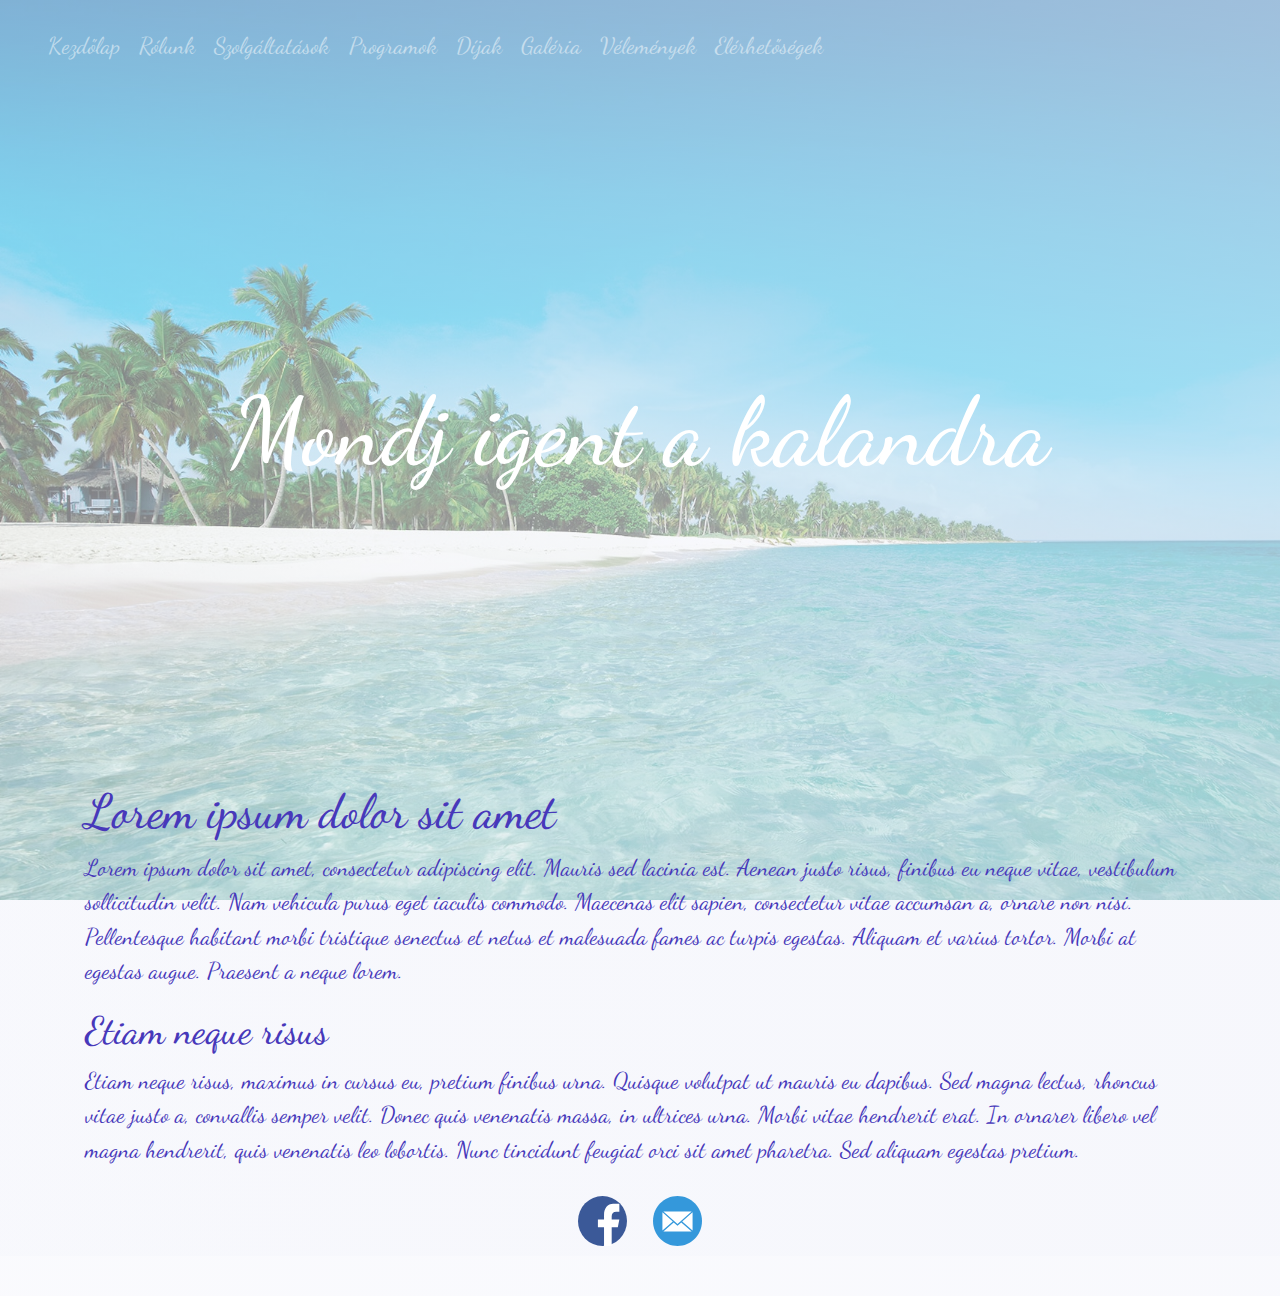
==== index.html @ 1b2ebdc5 "inserted long I into Dijak" ====
<!DOCTYPE html>
<html>
  <head>
    <title>L'amour Dominicain</title>
    <meta charset="utf-8">
    <meta name="viewport" content="width=device-width, initial-scale=1, shrink-to-fit=no">
    <link rel="stylesheet" href="https://stackpath.bootstrapcdn.com/bootstrap/4.4.1/css/bootstrap.min.css" integrity="sha384-Vkoo8x4CGsO3+Hhxv8T/Q5PaXtkKtu6ug5TOeNV6gBiFeWPGFN9MuhOf23Q9Ifjh" crossorigin="anonymous">
    <link href="https://fonts.googleapis.com/css2?family=Baloo+Paaji+2:wght@500&family=Raleway:wght@500&display=swap" rel="stylesheet">
    <link href="https://fonts.googleapis.com/css2?family=Dancing+Script:wght@600&display=swap" rel="stylesheet">
    <link href="css/style2.css" rel="stylesheet">
  </head>
  <body>
    <header>
        <div class="navbar navbar-dark bg-transparent">
          <nav class="navbar navbar-expand-md bg-dark navbar-dark navbar navbar-dark bg-transparent">
            <!-- <a class="navbar-brand" href="#">Navbar</a> -->
            <button class="navbar-toggler" type="button" data-toggle="collapse" data-target="#collapsibleNavbar">
              <span class="navbar-toggler-icon"></span>
            </button>
            <div class="collapse navbar-collapse" id="collapsibleNavbar">
              <ul class="navbar-nav"><li class="nav-item"><a class="nav-link" href="#">Kezdőlap</a></li>
                <li class="nav-item"><a class="nav-link" href="about-us.html">Rólunk</a></li>
                <li class="nav-item"><a class="nav-link" href="#">Szolgáltatások</a></li>
                <li class="nav-item"><a class="nav-link" href="#">Programok</a></li>
                <li class="nav-item"><a class="nav-link" href="#">Díjak</a></li>
                <li class="nav-item"><a class="nav-link" href="#">Galéria</a></li>
                <li class="nav-item"><a class="nav-link" href="#">Vélemények</a></li>
                <li class="nav-item"><a class="nav-link" href="#">Elérhetőségek</a></li>
              </ul>
            </div>
          </nav>
      </div>
    </header>

    <div class="container">
      <div class="main-header">
        <h1><a href="#" id="main-header-link">Mondj igent a kalandra</a></h1>
      </div>
        <h1>Lorem ipsum dolor sit amet</h1>
        <p>Lorem ipsum dolor sit amet, consectetur adipiscing elit. Mauris sed lacinia est. Aenean justo risus, finibus eu neque vitae, vestibulum sollicitudin velit. Nam vehicula purus eget iaculis commodo. Maecenas elit sapien, consectetur vitae accumsan a, ornare non nisi. Pellentesque habitant morbi tristique senectus et netus et malesuada fames ac turpis egestas. Aliquam et varius tortor. Morbi at egestas augue. Praesent a neque lorem.</p>
        <h2>Etiam neque risus</h2>
        <p>Etiam neque risus, maximus in cursus eu, pretium finibus urna. Quisque volutpat ut mauris eu dapibus. Sed magna lectus, rhoncus vitae justo a, convallis semper velit. Donec quis venenatis massa, in ultrices urna. Morbi vitae hendrerit erat. In ornarer libero vel magna hendrerit, quis venenatis leo lobortis. Nunc tincidunt feugiat orci sit amet pharetra. Sed aliquam egestas pretium.</p>
    </div>
    <footer>
      <a href="https://www.facebook.com"><img src="img/facebook-icon-link.svg" alt="facebook-icon" id="fb-icon"></a>
      <a href="mailto:#"><img src="img/mail-icon-link.svg" alt="mail-icon" id="mail-icon"></a>
    </footer>
    <!-- inserted the scripts for Bootstrap -->
    <!-- jQuery -->
    <script src="https://code.jquery.com/jquery-3.4.1.slim.min.js" integrity="sha384-J6qa4849blE2+poT4WnyKhv5vZF5SrPo0iEjwBvKU7imGFAV0wwj1yYfoRSJoZ+n" crossorigin="anonymous"></script>
    <!-- Popper -->
    <script src="https://cdn.jsdelivr.net/npm/popper.js@1.16.0/dist/umd/popper.min.js" integrity="sha384-Q6E9RHvbIyZFJoft+2mJbHaEWldlvI9IOYy5n3zV9zzTtmI3UksdQRVvoxMfooAo" crossorigin="anonymous"></script>
    <!-- JavaScript -->
    <script src="https://stackpath.bootstrapcdn.com/bootstrap/4.4.1/js/bootstrap.min.js" integrity="sha384-wfSDF2E50Y2D1uUdj0O3uMBJnjuUD4Ih7YwaYd1iqfktj0Uod8GCExl3Og8ifwB6" crossorigin="anonymous"></script>
  </body>
</html>
---- css/style2.css ----
body, html {
  /* font-family: 'Raleway', sans-serif; */
  /* font-family: Calibri, Candara, Segoe, "Segoe UI", Optima, Arial, sans-serif; */
  font-family: 'Dancing Script', cursive;
  font-size: 1.2em;
  background: linear-gradient(90deg, rgba(245, 246, 252, 0.52), rgba(245, 246, 252, 0.65)), url("../img/saona-beach.jpg") no-repeat center center fixed;
  -webkit-background-size: cover;
  -moz-background-size: cover;
  -o-background-size: cover;
  background-size: cover;
}

.main-header {
  height: 30em;
  display: flex;
  align-items: center;
  justify-content: center;
  margin: 0;
  font-family: 'Dancing Script', cursive;
 }

 #main-header-link {
   text-decoration: none;
   color: white;
   font-size: 2em;
 }

 h1, h2, h3, p {
   color: #4738ba;
 }

footer {
  text-align: center;
  margin-bottom: 40px;
}

#fb-icon, #mail-icon {
  width: 3em;
  padding: 10px;
}
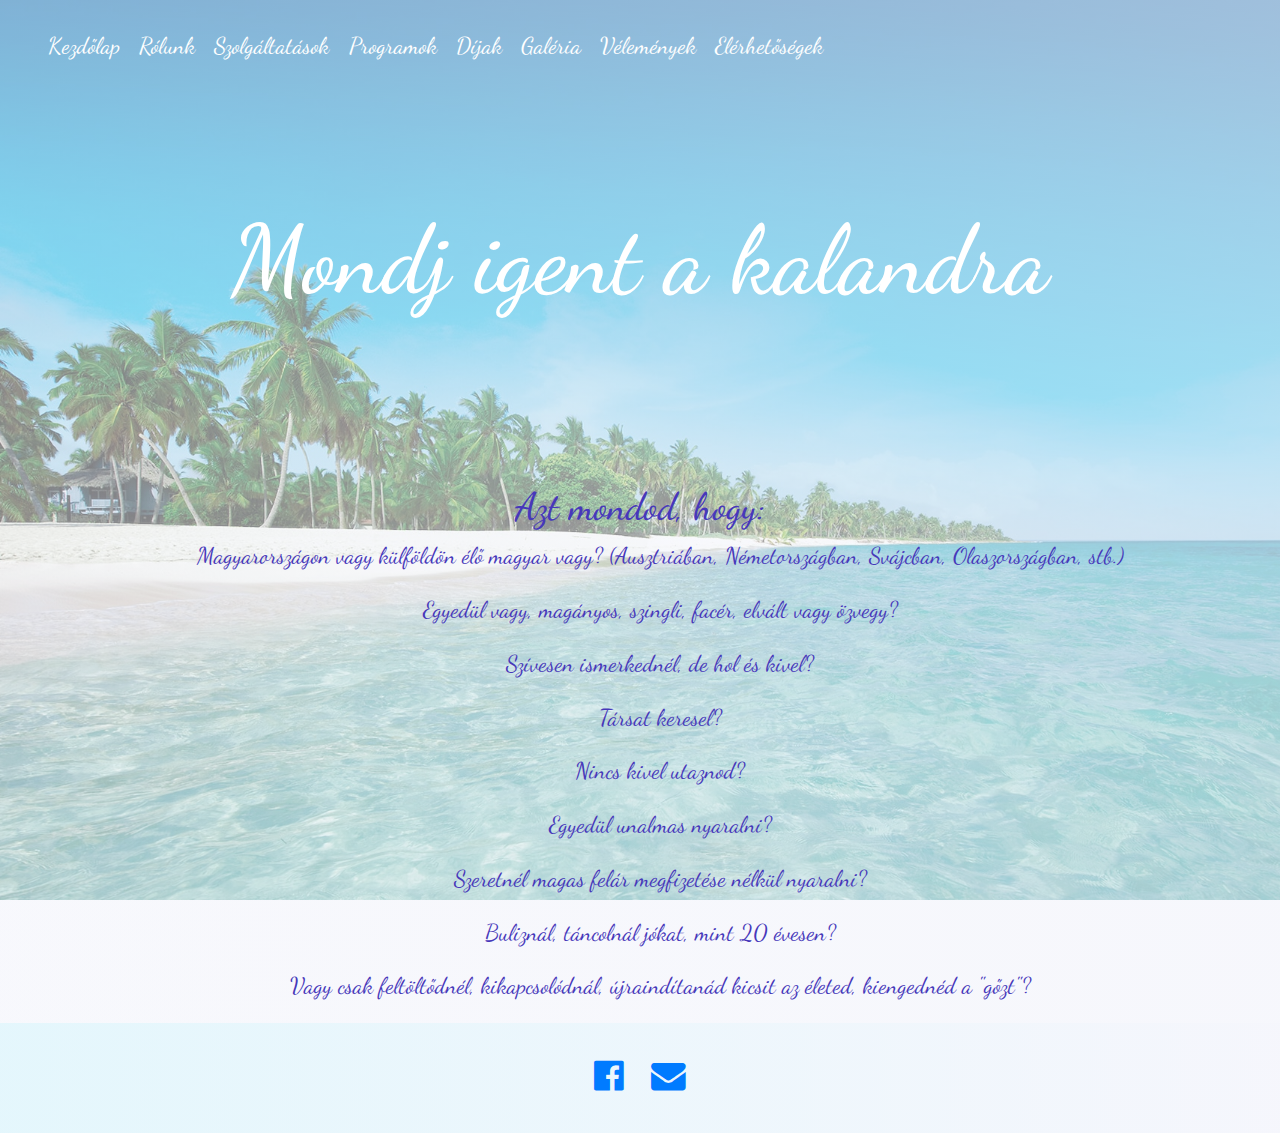
==== commit fcf77593: "updated files for both index.html and about-us.html; also changed the name of the stylesheets" ====
--- a/index.html
+++ b/index.html
@@ -7,13 +7,13 @@
     <link rel="stylesheet" href="https://stackpath.bootstrapcdn.com/bootstrap/4.4.1/css/bootstrap.min.css" integrity="sha384-Vkoo8x4CGsO3+Hhxv8T/Q5PaXtkKtu6ug5TOeNV6gBiFeWPGFN9MuhOf23Q9Ifjh" crossorigin="anonymous">
     <link href="https://fonts.googleapis.com/css2?family=Baloo+Paaji+2:wght@500&family=Raleway:wght@500&display=swap" rel="stylesheet">
     <link href="https://fonts.googleapis.com/css2?family=Dancing+Script:wght@600&display=swap" rel="stylesheet">
-    <link href="css/style2.css" rel="stylesheet">
+    <link rel="stylesheet" href="https://cdnjs.cloudflare.com/ajax/libs/font-awesome/4.7.0/css/font-awesome.min.css">
+    <link href="css/indexhtml.css" rel="stylesheet">
   </head>
   <body>
     <header>
         <div class="navbar navbar-dark bg-transparent">
           <nav class="navbar navbar-expand-md bg-dark navbar-dark navbar navbar-dark bg-transparent">
-            <!-- <a class="navbar-brand" href="#">Navbar</a> -->
             <button class="navbar-toggler" type="button" data-toggle="collapse" data-target="#collapsibleNavbar">
               <span class="navbar-toggler-icon"></span>
             </button>
@@ -31,19 +31,28 @@
           </nav>
       </div>
     </header>
-
     <div class="container">
       <div class="main-header">
         <h1><a href="#" id="main-header-link">Mondj igent a kalandra</a></h1>
       </div>
-        <h1>Lorem ipsum dolor sit amet</h1>
-        <p>Lorem ipsum dolor sit amet, consectetur adipiscing elit. Mauris sed lacinia est. Aenean justo risus, finibus eu neque vitae, vestibulum sollicitudin velit. Nam vehicula purus eget iaculis commodo. Maecenas elit sapien, consectetur vitae accumsan a, ornare non nisi. Pellentesque habitant morbi tristique senectus et netus et malesuada fames ac turpis egestas. Aliquam et varius tortor. Morbi at egestas augue. Praesent a neque lorem.</p>
-        <h2>Etiam neque risus</h2>
-        <p>Etiam neque risus, maximus in cursus eu, pretium finibus urna. Quisque volutpat ut mauris eu dapibus. Sed magna lectus, rhoncus vitae justo a, convallis semper velit. Donec quis venenatis massa, in ultrices urna. Morbi vitae hendrerit erat. In ornarer libero vel magna hendrerit, quis venenatis leo lobortis. Nunc tincidunt feugiat orci sit amet pharetra. Sed aliquam egestas pretium.</p>
+        <h2>Azt mondod, hogy:</h2>
+        <ul>
+          <li><p>Magyarországon vagy külföldön élő magyar vagy? (Ausztriában, Németországban, Svájcban, Olaszországban, stb.)</p></li>
+          <li><p>Egyedül vagy, magányos, szingli, facér, elvált vagy özvegy?</p></li>
+          <li><p>Szívesen ismerkednél, de hol és kivel?</p></li>
+          <li><p>Társat keresel?</p></li>
+          <li><p>Nincs kivel utaznod?</p></li>
+          <li><p>Egyedül unalmas nyaralni?</p></li>
+          <li><p>Szeretnél magas felár megfizetése nélkül nyaralni?</p></li>
+          <li><p>Buliznál, táncolnál jókat, mint 20 évesen?</p></li>
+          <li><p>Vagy csak feltöltődnél, kikapcsolódnál, újraindítanád kicsit az életed, kiengednéd a "gőzt"?</p></li>
+        </ul>
     </div>
-    <footer>
-      <a href="https://www.facebook.com"><img src="img/facebook-icon-link.svg" alt="facebook-icon" id="fb-icon"></a>
-      <a href="mailto:#"><img src="img/mail-icon-link.svg" alt="mail-icon" id="mail-icon"></a>
+    <footer id="sticky-footer" class="py-4 bg-dark text-white-50 footer-links">
+      <div class="container text-center">
+        <a href="#" id="facebook-link"><i class="fa fa-facebook-official" aria-hidden="true"></i></a>
+        <a href="#" id="mail-link"><i class="fa fa-envelope" aria-hidden="true"></i></a>
+      </div>
     </footer>
     <!-- inserted the scripts for Bootstrap -->
     <!-- jQuery -->
--- a/css/indexhtml.css
+++ b/css/indexhtml.css
@@ -0,0 +1,60 @@
+body, html {
+  /* font-family: 'Raleway', sans-serif; */
+  /* font-family: Calibri, Candara, Segoe, "Segoe UI", Optima, Arial, sans-serif; */
+  font-family: 'Dancing Script', cursive;
+  font-size: 1.2em;
+  background: linear-gradient(90deg, rgba(245, 246, 252, 0.52), rgba(245, 246, 252, 0.65)), url("../img/saona-beach.jpg") no-repeat center center fixed;
+  -webkit-background-size: cover;
+  -moz-background-size: cover;
+  -o-background-size: cover;
+  background-size: cover;
+}
+
+.main-header {
+  height: 15em;
+  display: flex;
+  align-items: center;
+  justify-content: center;
+  margin-bottom: 2em;
+  font-family: 'Dancing Script', cursive;
+ }
+
+ #main-header-link {
+   text-decoration: none;
+   color: white;
+   font-size: 2em;
+ }
+
+.navbar-dark .navbar-nav .nav-link {
+  color: white;
+}
+
+.navbar-dark .navbar-nav .nav-link:hover {
+  color: #78f0e6;
+}
+
+ h1, h2, h3, p {
+   color: #4738ba;
+ }
+
+ li {
+   list-style-type: none;
+ }
+
+ .container {
+   text-align: center;
+ }
+
+/* adding hue to the links within the footer */
+ .footer-links {
+   background: linear-gradient(90deg, rgba(220, 246, 252, 0.7), rgba(245, 246, 252, 0.7)) !important;
+ }
+
+ #facebook-link,  #mail-link{
+   font-size: 1.5em;
+   margin: 0.3em;
+ }
+
+ #sticky-footer {
+  flex-shrink: none;
+}
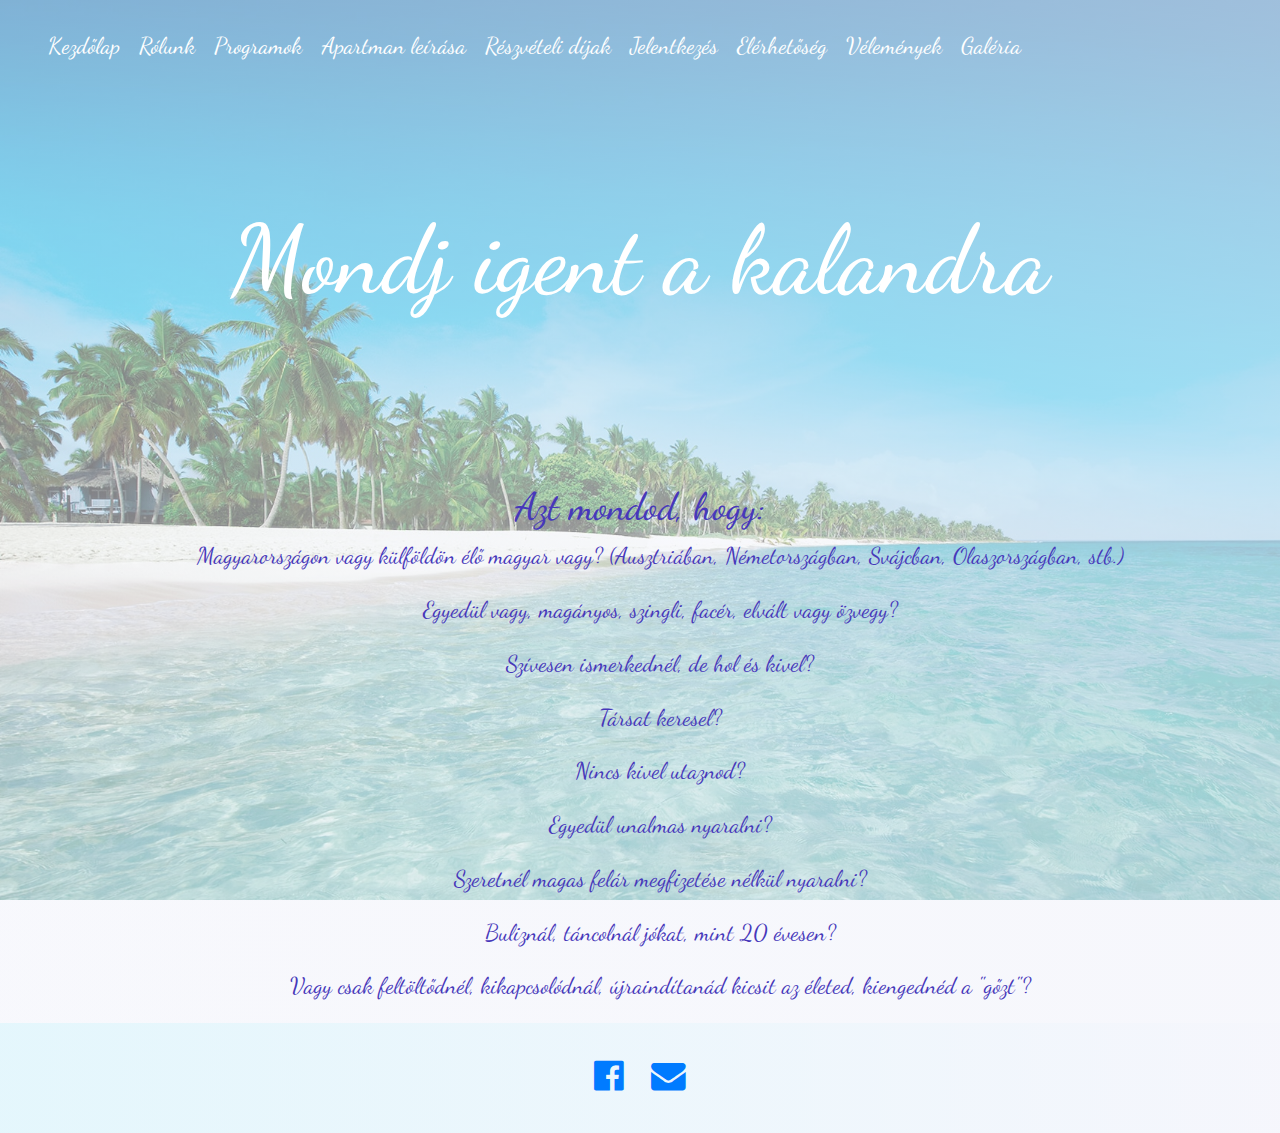
==== commit 405de348: "increased the nav links to 9 and changed the name of services.html to programs.html" ====
--- a/index.html
+++ b/index.html
@@ -20,12 +20,13 @@
             <div class="collapse navbar-collapse" id="collapsibleNavbar">
               <ul class="navbar-nav"><li class="nav-item"><a class="nav-link" href="#">Kezdőlap</a></li>
                 <li class="nav-item"><a class="nav-link" href="about-us.html">Rólunk</a></li>
-                <li class="nav-item"><a class="nav-link" href="#">Szolgáltatások</a></li>
-                <li class="nav-item"><a class="nav-link" href="#">Programok</a></li>
-                <li class="nav-item"><a class="nav-link" href="#">Díjak</a></li>
+                <li class="nav-item"><a class="nav-link" href="programs.html">Programok</a></li>
+                <li class="nav-item"><a class="nav-link" href="#">Apartman leírása</a></li>
+                <li class="nav-item"><a class="nav-link" href="prices.html">Részvételi díjak</a></li>
+                <li class="nav-item"><a class="nav-link" href="#">Jelentkezés</a></li>
+                <li class="nav-item"><a class="nav-link" href="#">Elérhetőség</a></li>
+                <li class="nav-item"><a class="nav-link" href="#">Vélemények</a></li>
                 <li class="nav-item"><a class="nav-link" href="#">Galéria</a></li>
-                <li class="nav-item"><a class="nav-link" href="#">Vélemények</a></li>
-                <li class="nav-item"><a class="nav-link" href="#">Elérhetőségek</a></li>
               </ul>
             </div>
           </nav>
@@ -50,8 +51,8 @@
     </div>
     <footer id="sticky-footer" class="py-4 bg-dark text-white-50 footer-links">
       <div class="container text-center">
-        <a href="#" id="facebook-link"><i class="fa fa-facebook-official" aria-hidden="true"></i></a>
-        <a href="#" id="mail-link"><i class="fa fa-envelope" aria-hidden="true"></i></a>
+        <a href="https://www.facebook.com/groups/322137634898205/" id="facebook-link" alt="Link to the Facebook group page" target="_blank"><i class="fa fa-facebook-official" aria-hidden="true"></i></a>
+        <a href="mailto:#" id="mail-link" alt="Get in touch with us via e-mail"><i class="fa fa-envelope" aria-hidden="true"></i></a>
       </div>
     </footer>
     <!-- inserted the scripts for Bootstrap -->
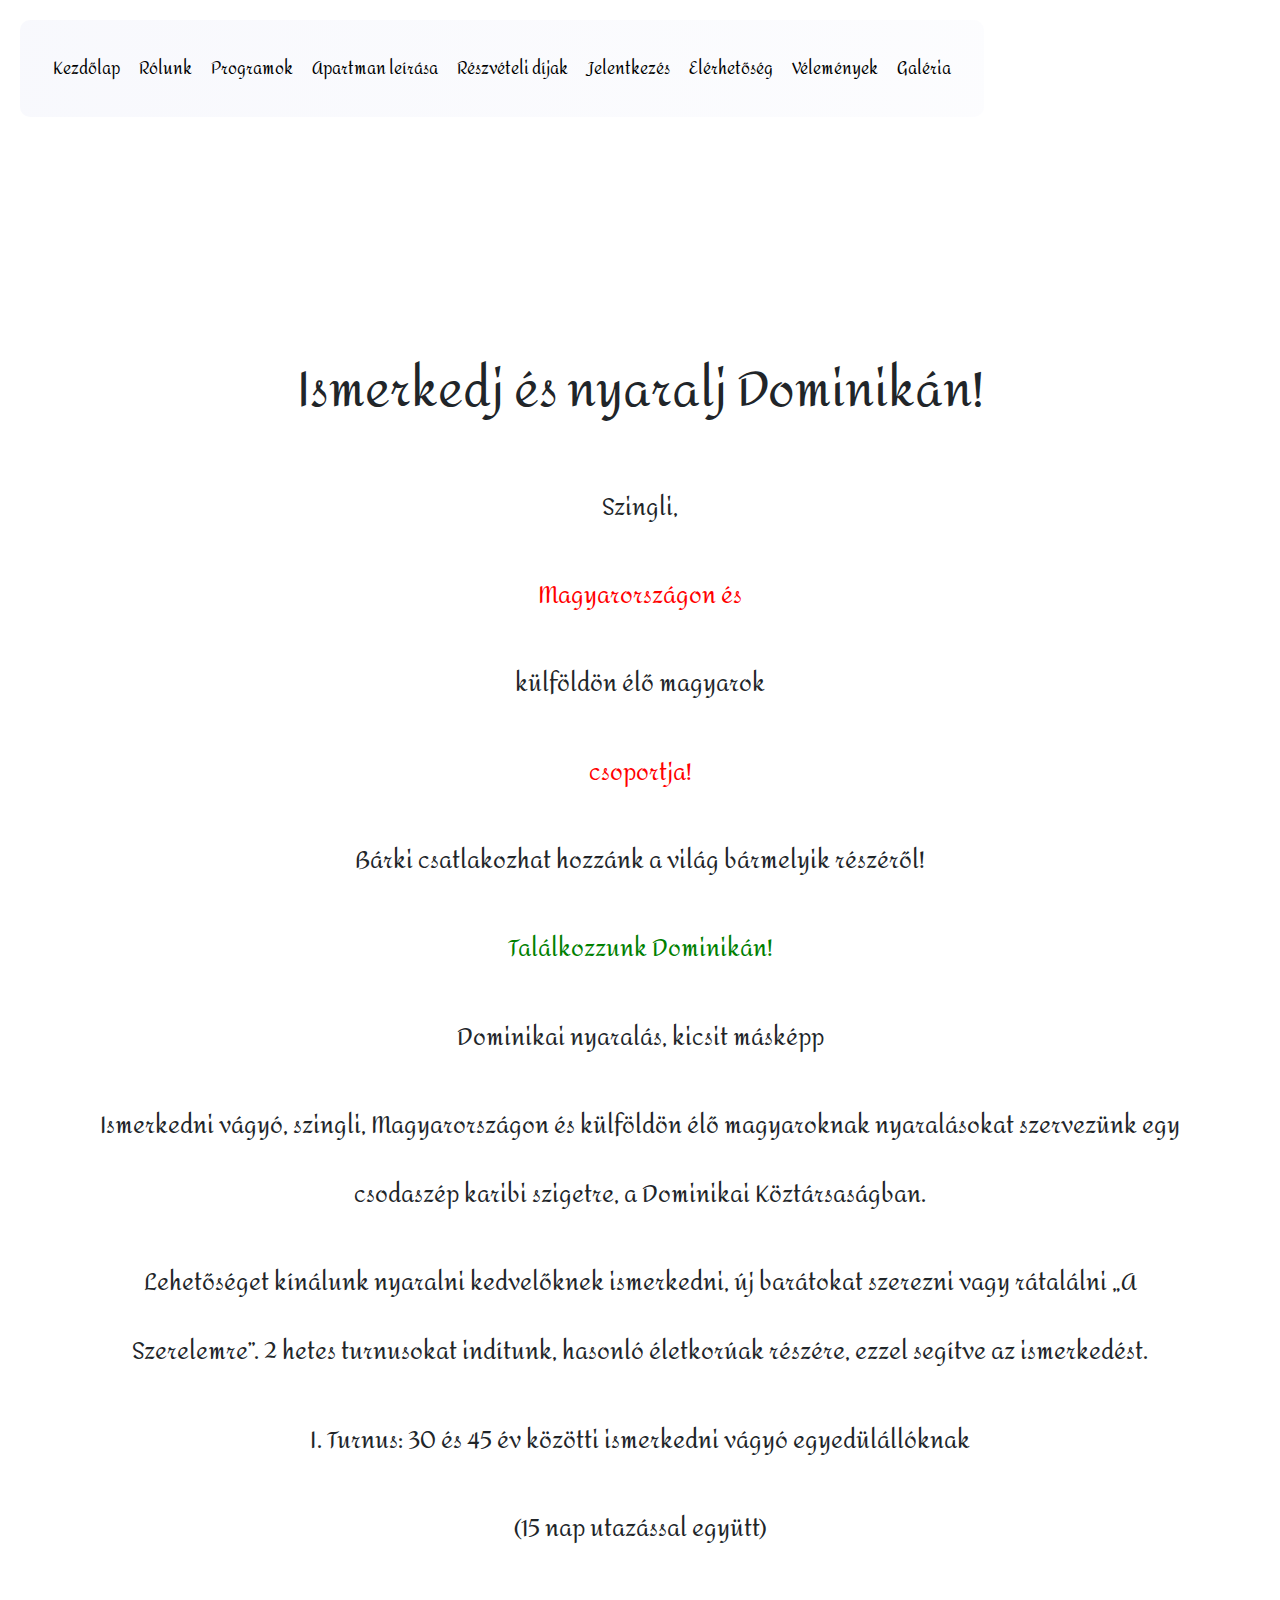
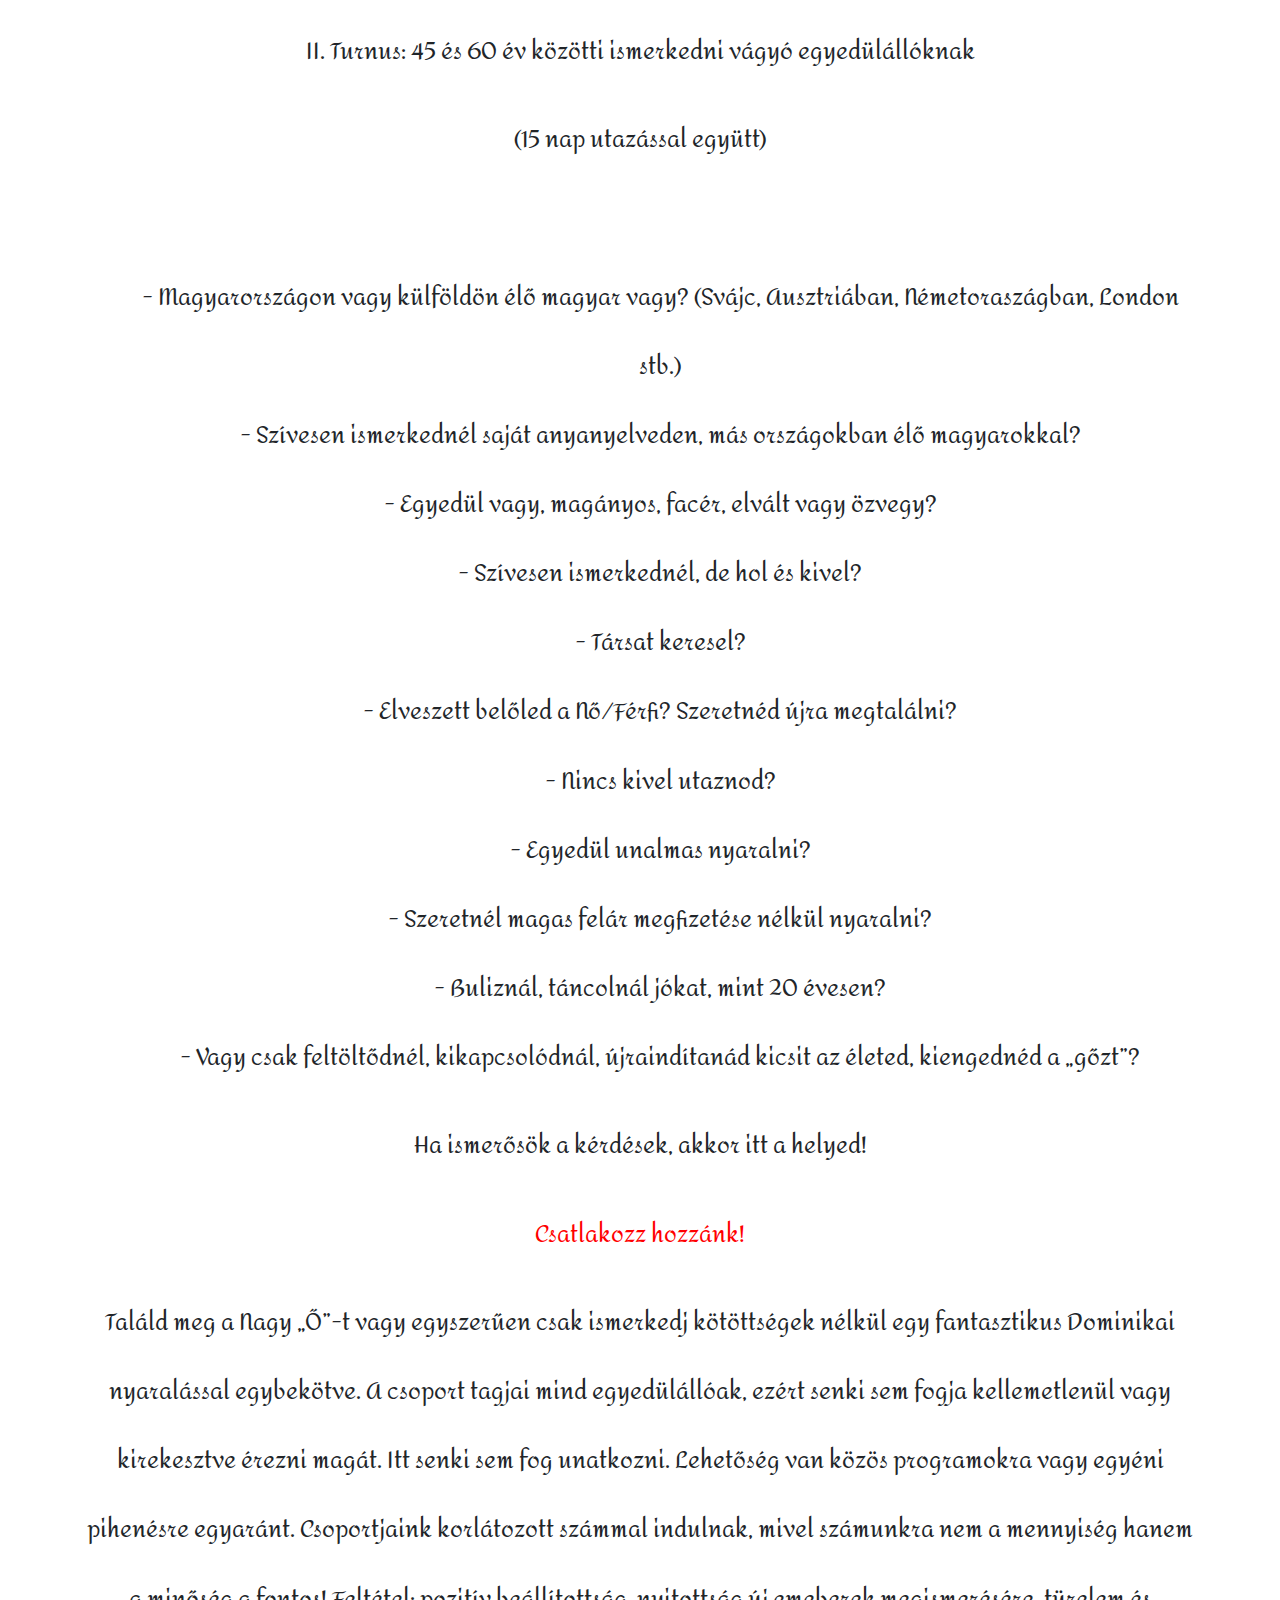
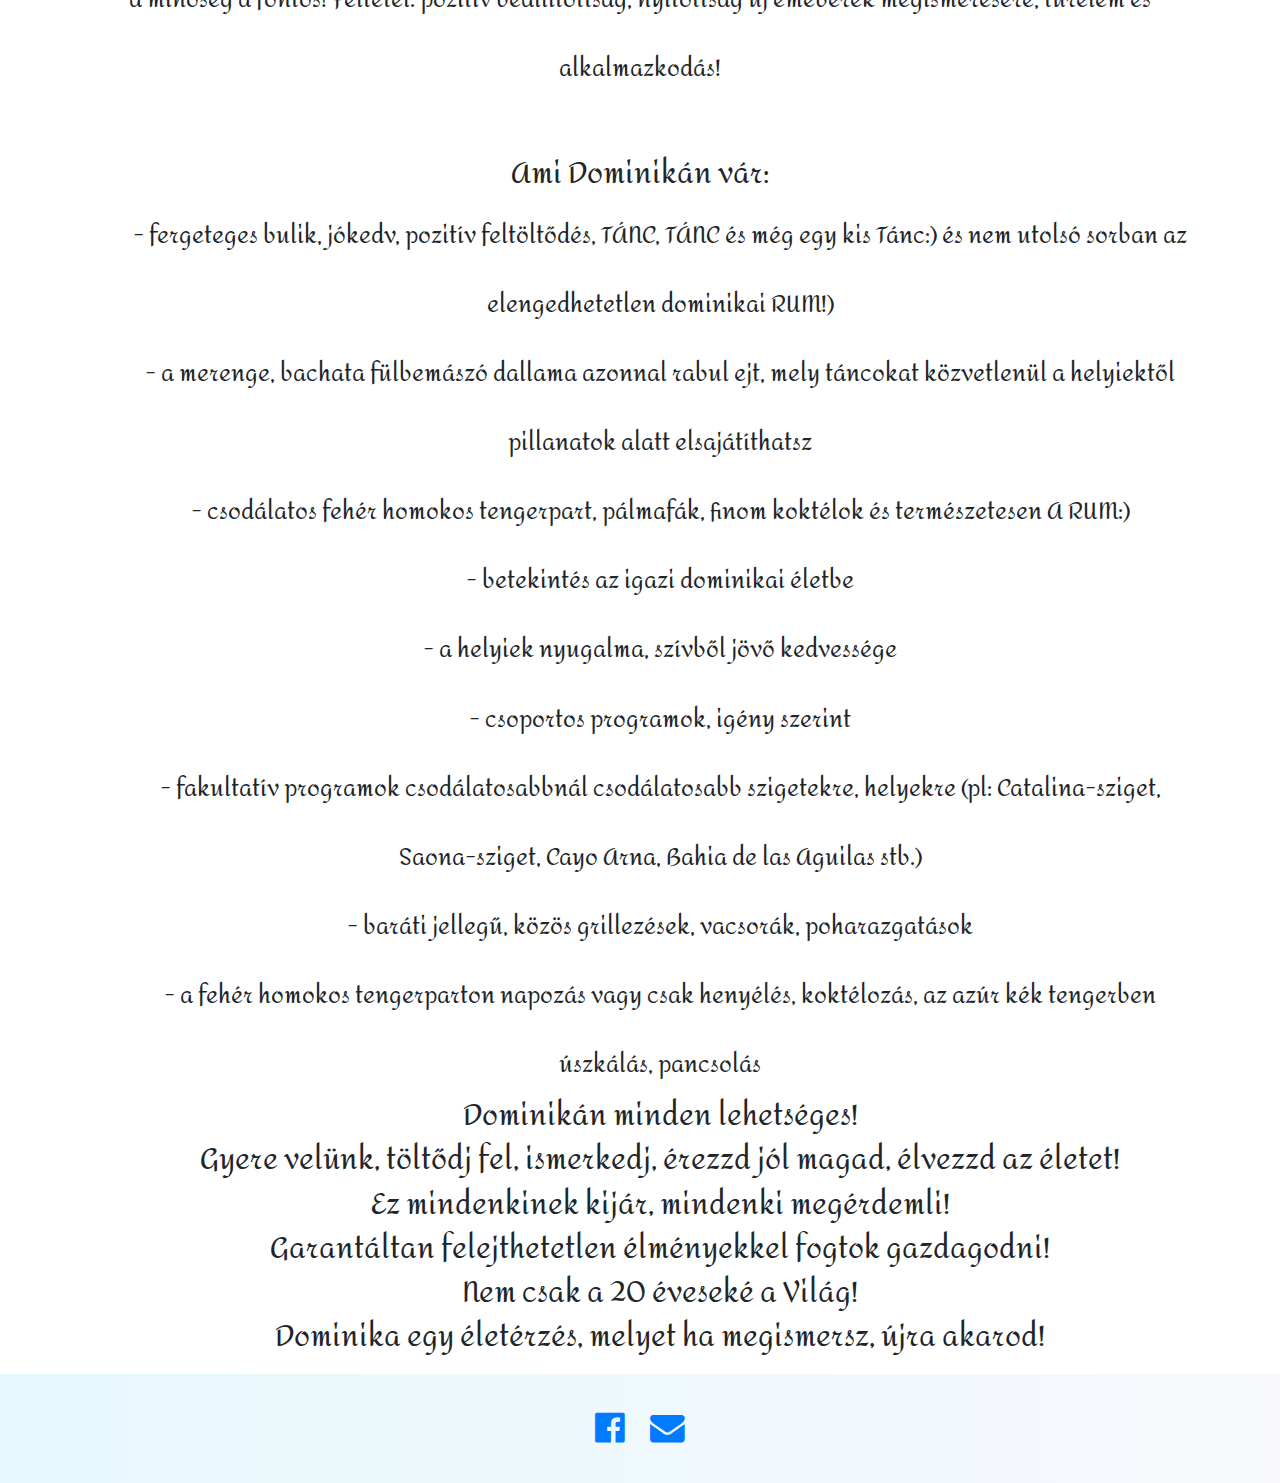
==== commit b381d4eb: "colouring the first paragraph; but still not working properly" ====
--- a/index.html
+++ b/index.html
@@ -5,48 +5,96 @@
     <meta charset="utf-8">
     <meta name="viewport" content="width=device-width, initial-scale=1, shrink-to-fit=no">
     <link rel="stylesheet" href="https://stackpath.bootstrapcdn.com/bootstrap/4.4.1/css/bootstrap.min.css" integrity="sha384-Vkoo8x4CGsO3+Hhxv8T/Q5PaXtkKtu6ug5TOeNV6gBiFeWPGFN9MuhOf23Q9Ifjh" crossorigin="anonymous">
-    <link href="https://fonts.googleapis.com/css2?family=Baloo+Paaji+2:wght@500&family=Raleway:wght@500&display=swap" rel="stylesheet">
-    <link href="https://fonts.googleapis.com/css2?family=Dancing+Script:wght@600&display=swap" rel="stylesheet">
+    <link href="https://fonts.googleapis.com/css2?family=Amita&display=swap" rel="stylesheet">
     <link rel="stylesheet" href="https://cdnjs.cloudflare.com/ajax/libs/font-awesome/4.7.0/css/font-awesome.min.css">
-    <link href="css/indexhtml.css" rel="stylesheet">
+    <link href="css/index.css" rel="stylesheet">
   </head>
   <body>
     <header>
-        <div class="navbar navbar-dark bg-transparent">
-          <nav class="navbar navbar-expand-md bg-dark navbar-dark navbar navbar-dark bg-transparent">
-            <button class="navbar-toggler" type="button" data-toggle="collapse" data-target="#collapsibleNavbar">
-              <span class="navbar-toggler-icon"></span>
-            </button>
-            <div class="collapse navbar-collapse" id="collapsibleNavbar">
-              <ul class="navbar-nav"><li class="nav-item"><a class="nav-link" href="#">Kezdőlap</a></li>
-                <li class="nav-item"><a class="nav-link" href="about-us.html">Rólunk</a></li>
-                <li class="nav-item"><a class="nav-link" href="programs.html">Programok</a></li>
-                <li class="nav-item"><a class="nav-link" href="#">Apartman leírása</a></li>
-                <li class="nav-item"><a class="nav-link" href="prices.html">Részvételi díjak</a></li>
-                <li class="nav-item"><a class="nav-link" href="#">Jelentkezés</a></li>
-                <li class="nav-item"><a class="nav-link" href="#">Elérhetőség</a></li>
-                <li class="nav-item"><a class="nav-link" href="#">Vélemények</a></li>
-                <li class="nav-item"><a class="nav-link" href="#">Galéria</a></li>
-              </ul>
-            </div>
-          </nav>
+      <div class="bg-img">
+        <div class="nav-container">
+          <div class="topnav">
+            <!-- Bootstrap class-naming starts -->
+            <div class="navbar navbar-dark bg-transparent">
+              <nav class="navbar navbar-expand-md bg-dark navbar-dark navbar navbar-dark bg-transparent">
+                <button class="navbar-toggler" type="button" data-toggle="collapse" data-target="#collapsibleNavbar">
+                  <span class="navbar-toggler-icon"></span>
+                </button>
+                <div class="collapse navbar-collapse" id="collapsibleNavbar">
+                  <ul class="navbar-nav"><li class="nav-item"><a class="nav-link" href="#">Kezdőlap</a></li>
+                    <li class="nav-item"><a class="nav-link" href="about-us.html">Rólunk</a></li>
+                    <li class="nav-item"><a class="nav-link" href="programs.html">Programok</a></li>
+                    <li class="nav-item"><a class="nav-link" href="#">Apartman leírása</a></li>
+                    <li class="nav-item"><a class="nav-link" href="prices.html">Részvételi díjak</a></li>
+                    <li class="nav-item"><a class="nav-link" href="#">Jelentkezés</a></li>
+                    <li class="nav-item"><a class="nav-link" href="#">Elérhetőség</a></li>
+                    <li class="nav-item"><a class="nav-link" href="#">Vélemények</a></li>
+                    <li class="nav-item"><a class="nav-link" href="#">Galéria</a></li>
+                  </ul>
+                </div>
+              </nav>
+          </div>
+        <!-- Bootstrap class-naming ends -->
+        </div>
       </div>
+    </div>
     </header>
     <div class="container">
-      <div class="main-header">
-        <h1><a href="#" id="main-header-link">Mondj igent a kalandra</a></h1>
-      </div>
-        <h2>Azt mondod, hogy:</h2>
+        <h1>Ismerkedj és nyaralj Dominikán!</h1>
+
+        <!-- line 45 has to be prevented from breaking when rendered --><p>Szingli, </p><p class="red-paragraph">Magyarországon és</p> <p>külföldön élő magyarok</p> <p class="red-paragraph">csoportja!</p>
+        <!-- line 45 has to be prevented from breaking when rendered -->
+
+        <p>Bárki csatlakozhat hozzánk a világ bármelyik részéről!</p>
+        <p class="green-paragraph">Találkozzunk Dominikán!</p>
+        <p>Dominikai nyaralás, kicsit másképp</p>
+        <p>Ismerkedni vágyó, szingli,  Magyarországon és külföldön élő magyaroknak nyaralásokat szervezünk egy csodaszép karibi szigetre, a Dominikai Köztársaságban.</p>
+        <p>Lehetőséget kínálunk nyaralni kedvelőknek ismerkedni, új barátokat szerezni vagy rátalálni „A Szerelemre”. 2 hetes  turnusokat indítunk, hasonló életkorúak részére, ezzel segítve az ismerkedést.</p>
+        <p>I. Turnus: 30 és 45 év közötti ismerkedni vágyó egyedülállóknak</p>
+        <p>(15 nap utazással együtt)</p><br>
+        <p>II. Turnus: 45 és 60 év közötti ismerkedni vágyó egyedülállóknak</p>
+        <p>(15 nap utazással együtt)</p><br>
+        <br>
         <ul>
-          <li><p>Magyarországon vagy külföldön élő magyar vagy? (Ausztriában, Németországban, Svájcban, Olaszországban, stb.)</p></li>
-          <li><p>Egyedül vagy, magányos, szingli, facér, elvált vagy özvegy?</p></li>
-          <li><p>Szívesen ismerkednél, de hol és kivel?</p></li>
-          <li><p>Társat keresel?</p></li>
-          <li><p>Nincs kivel utaznod?</p></li>
-          <li><p>Egyedül unalmas nyaralni?</p></li>
-          <li><p>Szeretnél magas felár megfizetése nélkül nyaralni?</p></li>
-          <li><p>Buliznál, táncolnál jókat, mint 20 évesen?</p></li>
-          <li><p>Vagy csak feltöltődnél, kikapcsolódnál, újraindítanád kicsit az életed, kiengednéd a "gőzt"?</p></li>
+          <li>- Magyarországon vagy külföldön élő magyar vagy? (Svájc, Ausztriában, Németoraszágban, London stb.)</li>
+          <li>- Szívesen ismerkednél saját anyanyelveden, más országokban élő magyarokkal?</li>
+          <li>- Egyedül vagy, magányos, facér, elvált vagy özvegy?</li>
+          <li>- Szívesen ismerkednél, de hol és kivel?</li>
+          <li>- Társat keresel?</li>
+          <li>- Elveszett belőled a Nő/Férfi? Szeretnéd újra megtalálni?</li>
+          <li>- Nincs kivel utaznod?</li>
+          <li>- Egyedül unalmas nyaralni?</li>
+          <li>- Szeretnél magas felár megfizetése nélkül nyaralni?</li>
+          <li>- Buliznál, táncolnál jókat, mint 20 évesen?</li>
+          <li>- Vagy csak feltöltődnél, kikapcsolódnál, újraindítanád kicsit az életed, kiengednéd a „gőzt”?</li>
+        </ul>
+        <p>Ha ismerősök a kérdések, akkor itt a helyed!</p>
+        <!-- paragraph to be spaced out a bit and coloured in a light-blue -->
+        <p class="red-paragraph">Csatlakozz hozzánk!</p>
+        <!-- to be spaced out, coloured red -->
+        <p>Találd meg a Nagy „Ő”-t vagy egyszerűen csak ismerkedj kötöttségek nélkül egy fantasztikus Dominikai nyaralással egybekötve. A csoport tagjai mind egyedülállóak, ezért senki sem fogja kellemetlenül vagy kirekesztve érezni magát. Itt senki sem fog unatkozni. Lehetőség van közös programokra vagy egyéni pihenésre egyaránt. Csoportjaink korlátozott számmal indulnak, mivel számunkra nem a mennyiség hanem a minőség a fontos! Feltétel: pozitív beállítottság, nyitottság új emeberek megismerésére, türelem és alkalmazkodás!</p>
+        <br>
+        <h4>Ami Dominikán vár:</h4>
+        <ul>
+          <li>- fergeteges bulik, jókedv, pozitív feltöltődés, TÁNC, TÁNC és még egy kis Tánc:) és nem utolsó sorban az elengedhetetlen dominikai RUM!)</li>
+          <!-- insert smiling smiley on line 77 li -->
+          <li>- a merenge, bachata fülbemászó dallama azonnal rabul ejt, mely táncokat közvetlenül a helyiektől pillanatok alatt elsajátíthatsz</li>
+          <li>- csodálatos fehér homokos tengerpart, pálmafák, finom koktélok és természetesen A RUM:)</li>
+          <!-- insert smiling smiley on line 80 li -->
+          <li>- betekintés az igazi dominikai életbe</li>
+          <li>- a helyiek nyugalma, szívből jövő kedvessége</li>
+          <li>- csoportos programok, igény szerint</li>
+          <li>- fakultatív programok csodálatosabbnál csodálatosabb szigetekre, helyekre (pl: Catalina-sziget, Saona-sziget, Cayo Arna, Bahia de las Aguilas stb.)</li>
+          <li>- baráti jellegű, közös grillezések, vacsorák, poharazgatások</li>
+          <li>- a fehér homokos tengerparton napozás vagy csak henyélés, koktélozás, az azúr kék tengerben úszkálás, pancsolás</li>
+          <!-- all 6 headers to be spaced out, coloured to pop -->
+          <h4>Dominikán minden lehetséges!</h4>
+          <h4>Gyere velünk, töltődj fel, ismerkedj, érezzd jól magad, élvezzd az életet!</h4>
+          <!-- header on line 90 to be coloured blue black and red, like the dominican flag -->
+          <h4>Ez mindenkinek kijár, mindenki megérdemli!</h4>
+          <h4>Garantáltan felejthetetlen élményekkel fogtok gazdagodni!</h4>
+          <h4>Nem csak a 20 éveseké a Világ!</h4>
+          <h4>Dominika egy életérzés, melyet ha megismersz, újra akarod!</h4>
         </ul>
     </div>
     <footer id="sticky-footer" class="py-4 bg-dark text-white-50 footer-links">
--- a/css/index.css
+++ b/css/index.css
@@ -0,0 +1,105 @@
+body, html {
+  font-size: 1.2em;
+  font-family: 'Amita', cursive;
+} /* the universal rules */
+
+.main-header {
+  height: 15em;
+  display: flex;
+  align-items: center;
+  justify-content: center;
+  margin-bottom: 2em;
+ }
+
+ li {
+   list-style-type: none;
+   line-height: 3em;
+ }
+
+ .container {
+   text-align: center;
+ }
+
+
+  h1, h2, h3, p {
+    line-height: 3em;
+  }
+
+/* START of Main Navigation styling */
+/* The navbar */
+.bg-img {
+  /* the main navigation background image */
+  background-image: url("../img/hotel-caribe-paraiso.jpg");
+  min-height: 250px;
+
+  /* Center and scale the image nicely */
+  background-position: center;
+  background-repeat: no-repeat;
+  background-size: cover;
+
+  /* Needed to position the navbar */
+  position: relative;
+  margin-bottom: 3em;
+}
+
+.navbar {
+  margin-left: 0.5em;
+  margin-right: 0.5em;
+  padding: 0;
+}
+
+
+/* Position the navbar container inside the image */
+.nav-container {
+  position: absolute;
+  margin: 20px;
+  width: auto;
+}
+
+.topnav {
+  overflow: hidden;
+  /* background-color: #333; */
+  background: linear-gradient(90deg, rgba(245, 246, 252, 0.7), rgba(245, 246, 252, 0.3));
+  border-radius: 10px;
+}
+
+/* Navbar links */
+.topnav a {
+  float: left;
+  color: black !important;
+  text-align: center;
+  padding: 14px 16px;
+  text-decoration: none;
+  font-size: 0.7em;
+}
+
+.topnav a:hover {
+  background-color: white;
+  color: red !important;
+  border-radius: 10px;
+}
+/* END of Main Navigation styling */
+
+
+/* START of main container styling */
+.red-paragraph {
+  color: red;
+}
+
+.green-paragraph {
+  color: green;
+}
+
+/* END of main container styling */
+
+/* Start of Footer styling */
+/* adding hue to the links within the footer */
+ .footer-links {
+   background: linear-gradient(90deg, rgba(220, 246, 252, 0.7), rgba(245, 246, 252, 0.7)) !important;
+ }
+
+ #facebook-link,  #mail-link{
+   font-size: 1.5em;
+   margin: 0.3em;
+ }
+/* END of Footer styling */
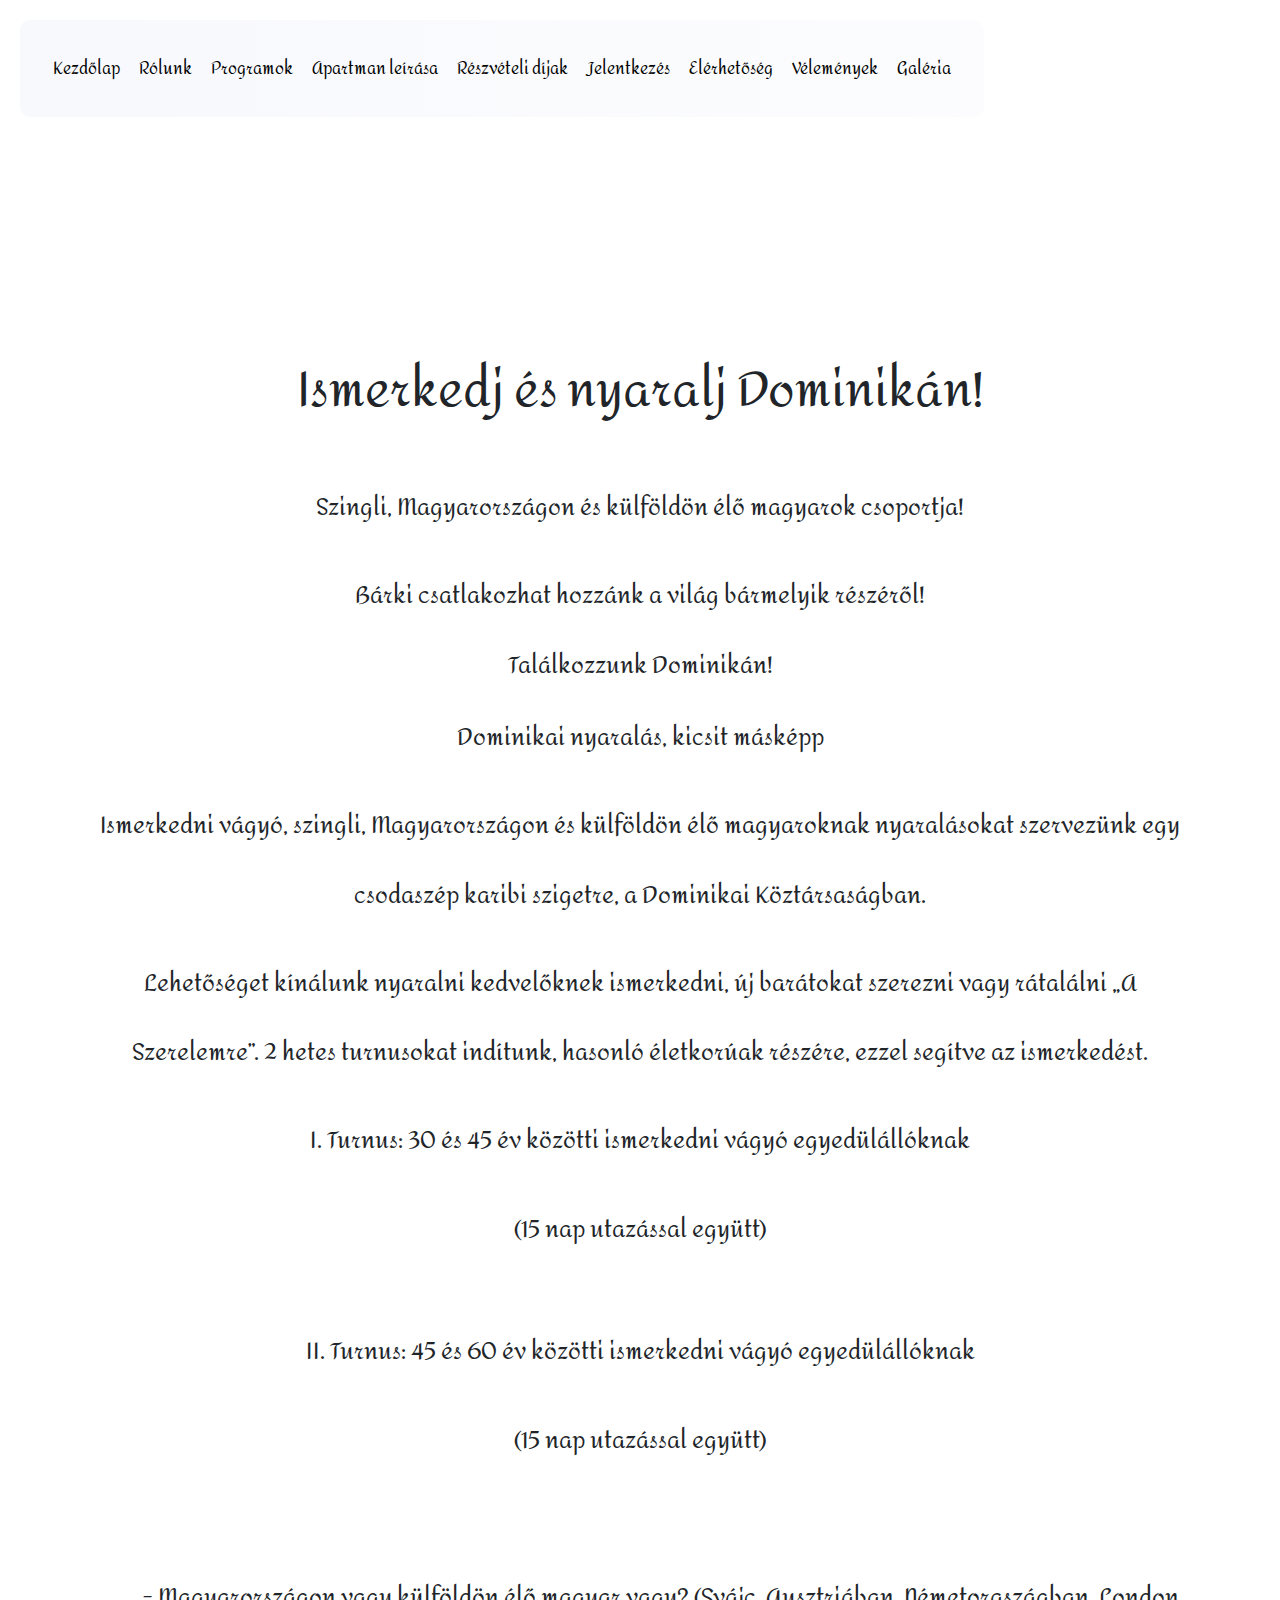
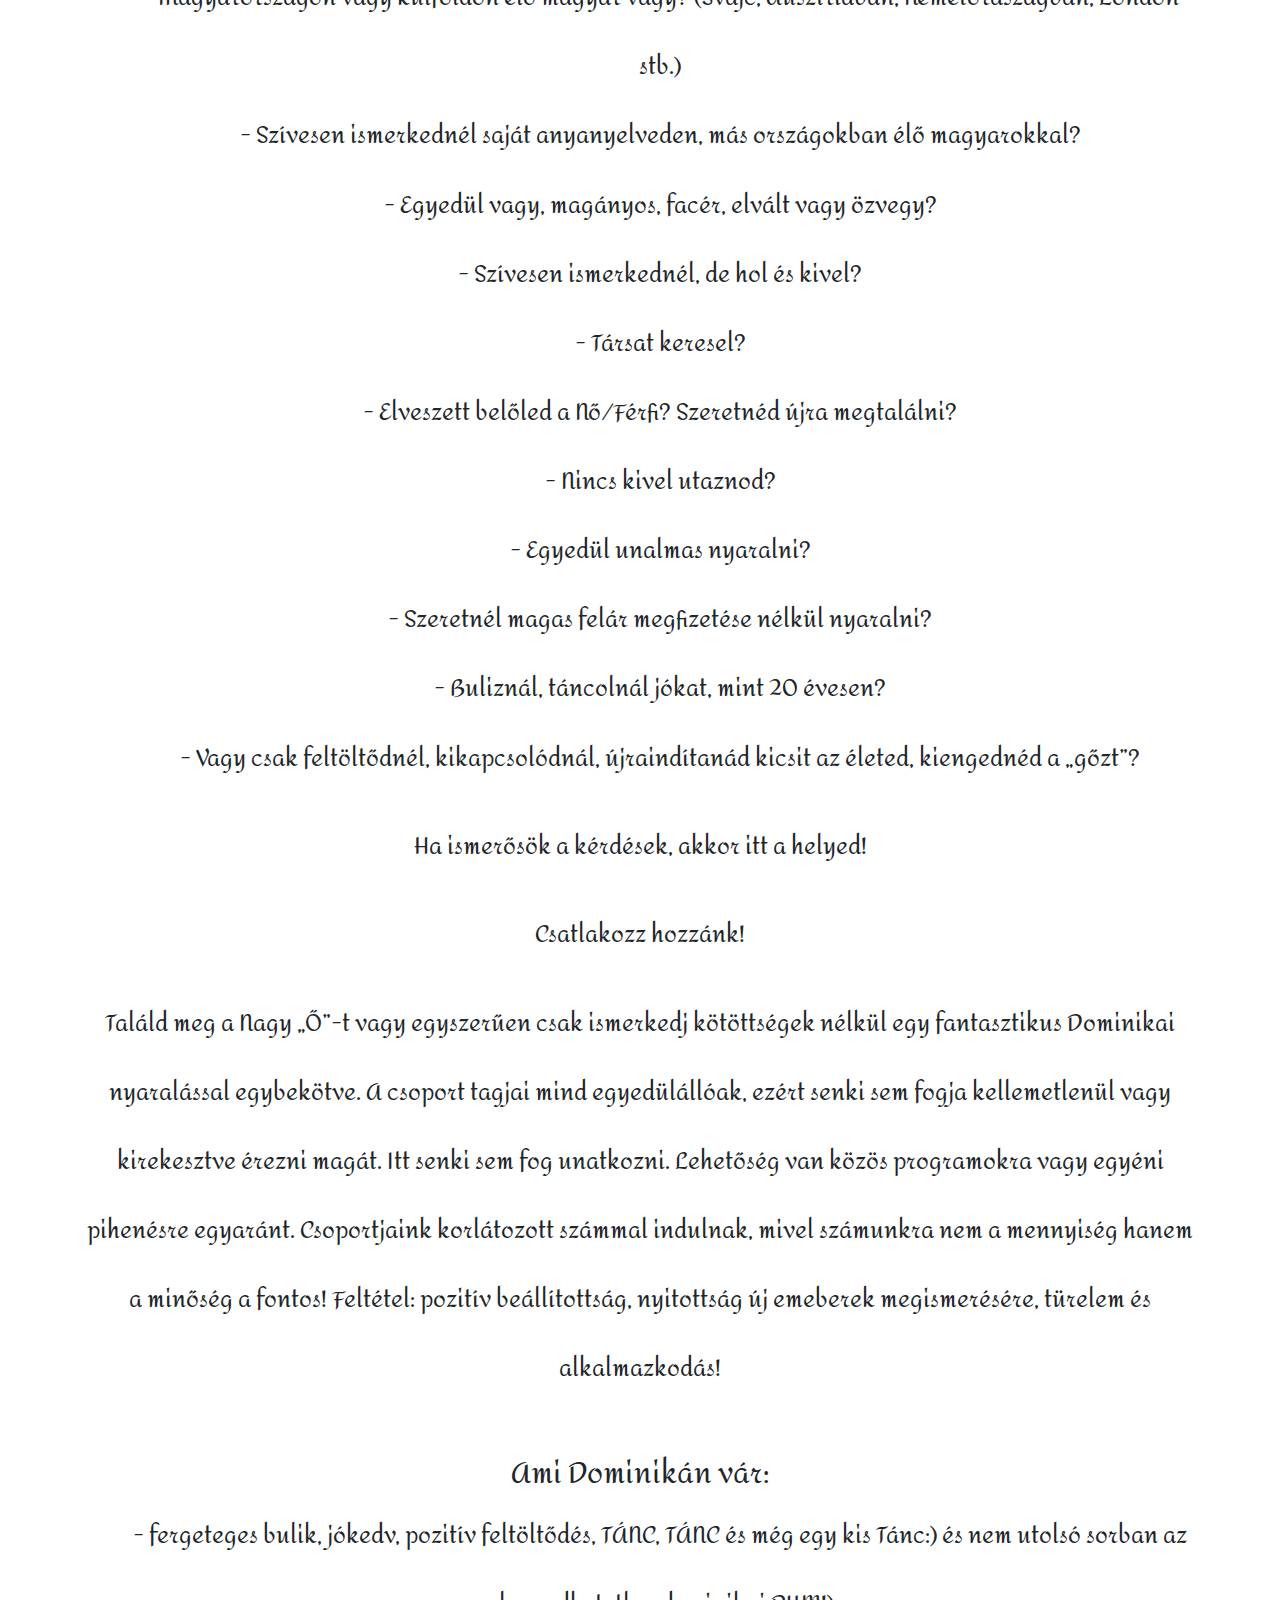
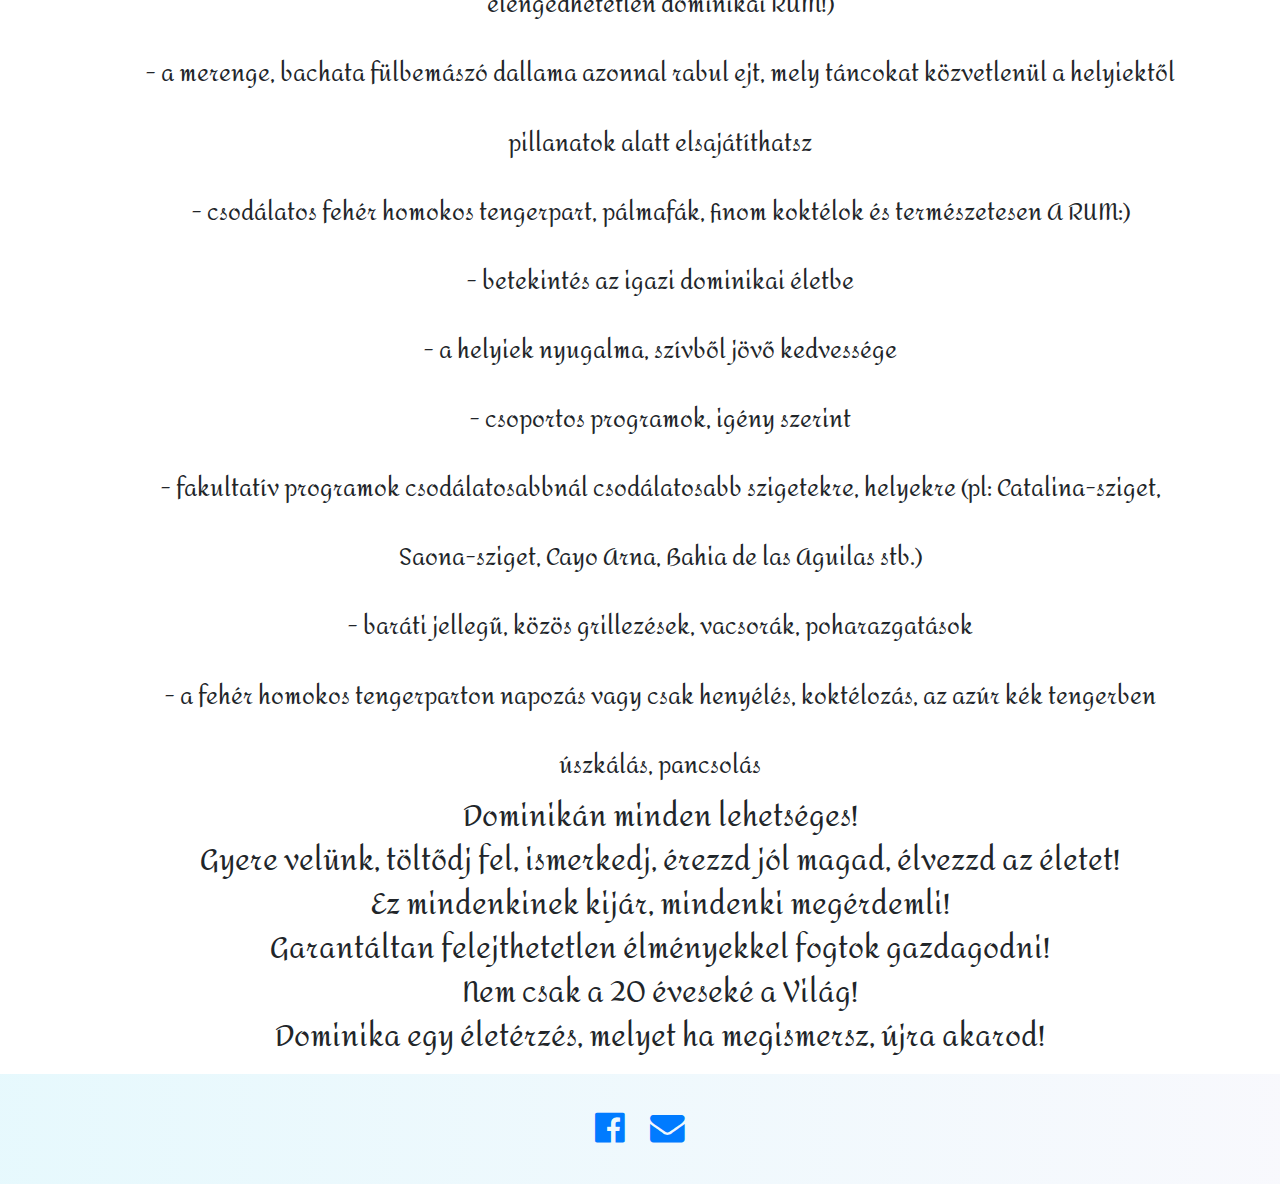
==== commit 1f8055aa: "removed paragraph colouring and the CSS for it" ====
--- a/index.html
+++ b/index.html
@@ -41,12 +41,9 @@
     </header>
     <div class="container">
         <h1>Ismerkedj és nyaralj Dominikán!</h1>
-
-        <!-- line 45 has to be prevented from breaking when rendered --><p>Szingli, </p><p class="red-paragraph">Magyarországon és</p> <p>külföldön élő magyarok</p> <p class="red-paragraph">csoportja!</p>
-        <!-- line 45 has to be prevented from breaking when rendered -->
-
+        <p>Szingli, Magyarországon és külföldön élő magyarok csoportja!</p>
         <p>Bárki csatlakozhat hozzánk a világ bármelyik részéről!</p>
-        <p class="green-paragraph">Találkozzunk Dominikán!</p>
+        Találkozzunk Dominikán!</p>
         <p>Dominikai nyaralás, kicsit másképp</p>
         <p>Ismerkedni vágyó, szingli,  Magyarországon és külföldön élő magyaroknak nyaralásokat szervezünk egy csodaszép karibi szigetre, a Dominikai Köztársaságban.</p>
         <p>Lehetőséget kínálunk nyaralni kedvelőknek ismerkedni, új barátokat szerezni vagy rátalálni „A Szerelemre”. 2 hetes  turnusokat indítunk, hasonló életkorúak részére, ezzel segítve az ismerkedést.</p>
@@ -70,7 +67,7 @@
         </ul>
         <p>Ha ismerősök a kérdések, akkor itt a helyed!</p>
         <!-- paragraph to be spaced out a bit and coloured in a light-blue -->
-        <p class="red-paragraph">Csatlakozz hozzánk!</p>
+        <p>Csatlakozz hozzánk!</p>
         <!-- to be spaced out, coloured red -->
         <p>Találd meg a Nagy „Ő”-t vagy egyszerűen csak ismerkedj kötöttségek nélkül egy fantasztikus Dominikai nyaralással egybekötve. A csoport tagjai mind egyedülállóak, ezért senki sem fogja kellemetlenül vagy kirekesztve érezni magát. Itt senki sem fog unatkozni. Lehetőség van közös programokra vagy egyéni pihenésre egyaránt. Csoportjaink korlátozott számmal indulnak, mivel számunkra nem a mennyiség hanem a minőség a fontos! Feltétel: pozitív beállítottság, nyitottság új emeberek megismerésére, türelem és alkalmazkodás!</p>
         <br>
--- a/css/index.css
+++ b/css/index.css
@@ -82,14 +82,6 @@
 
 
 /* START of main container styling */
-.red-paragraph {
-  color: red;
-}
-
-.green-paragraph {
-  color: green;
-}
-
 /* END of main container styling */
 
 /* Start of Footer styling */
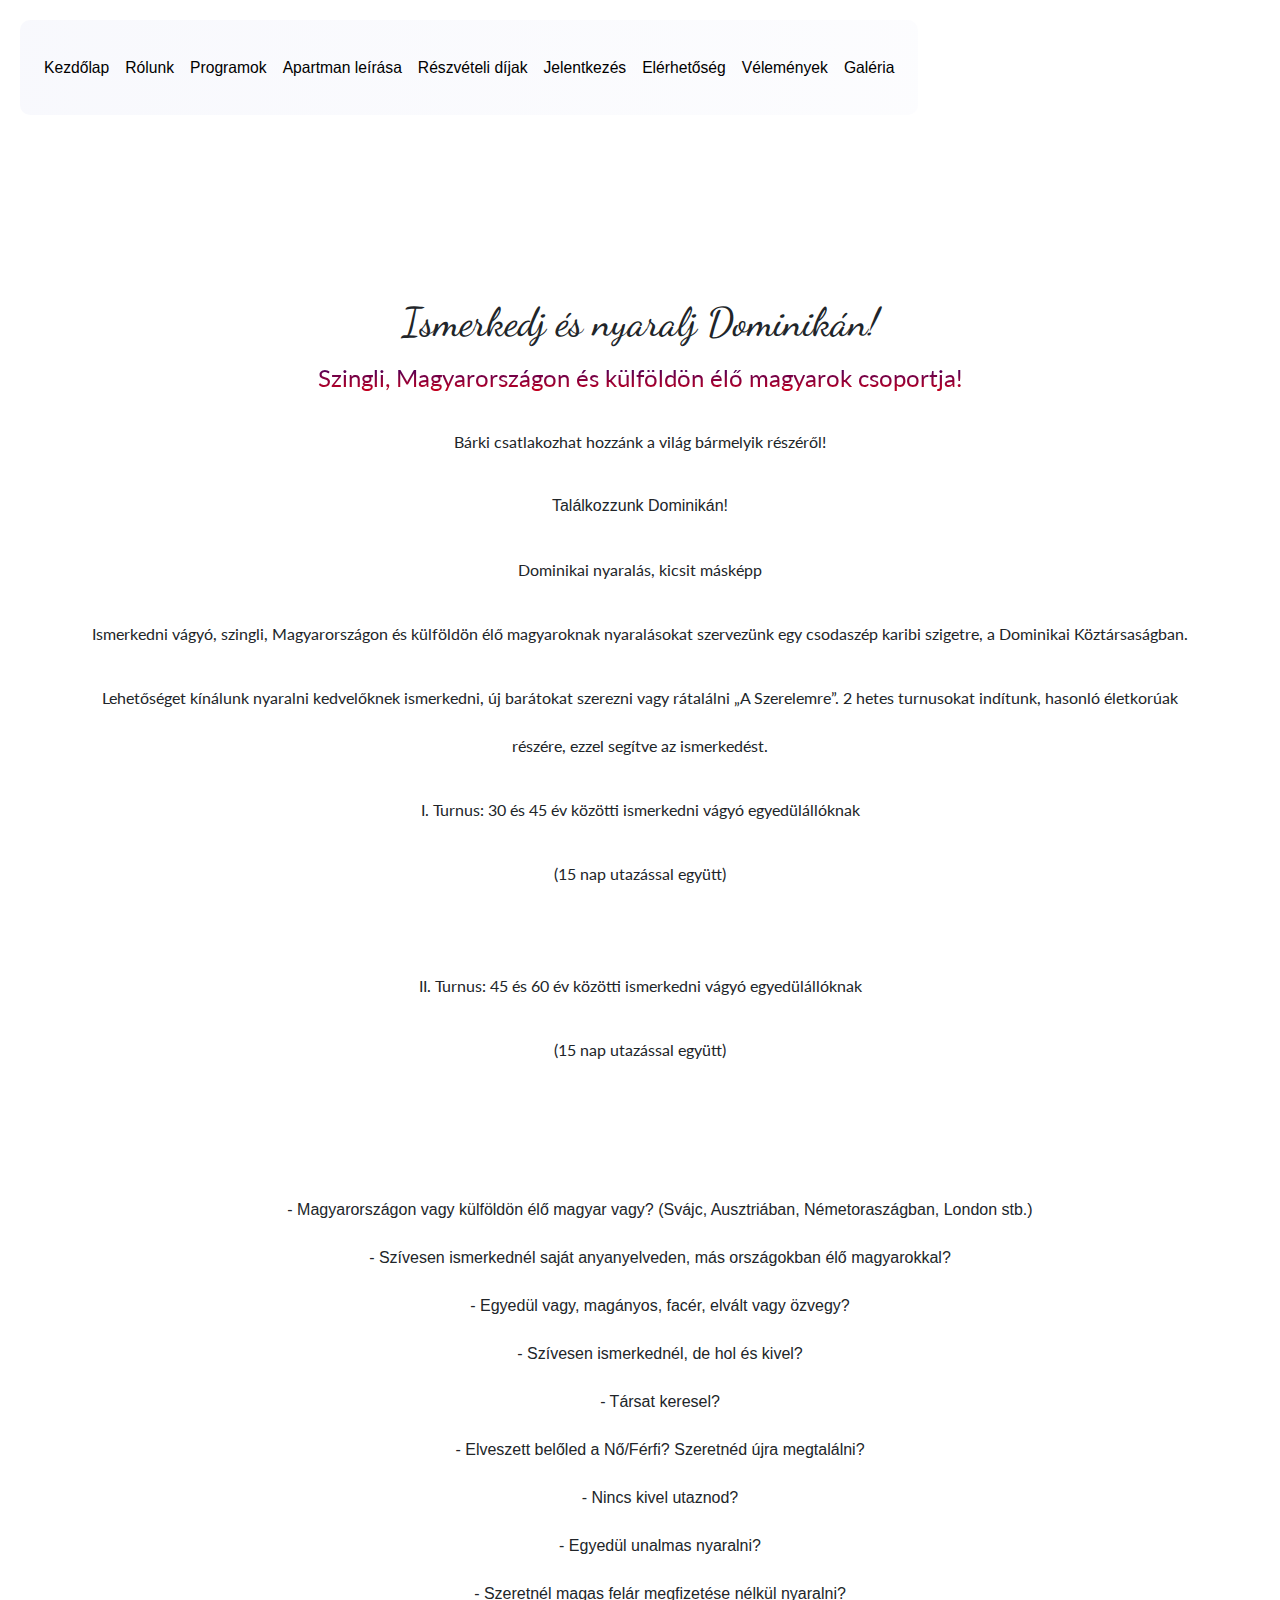
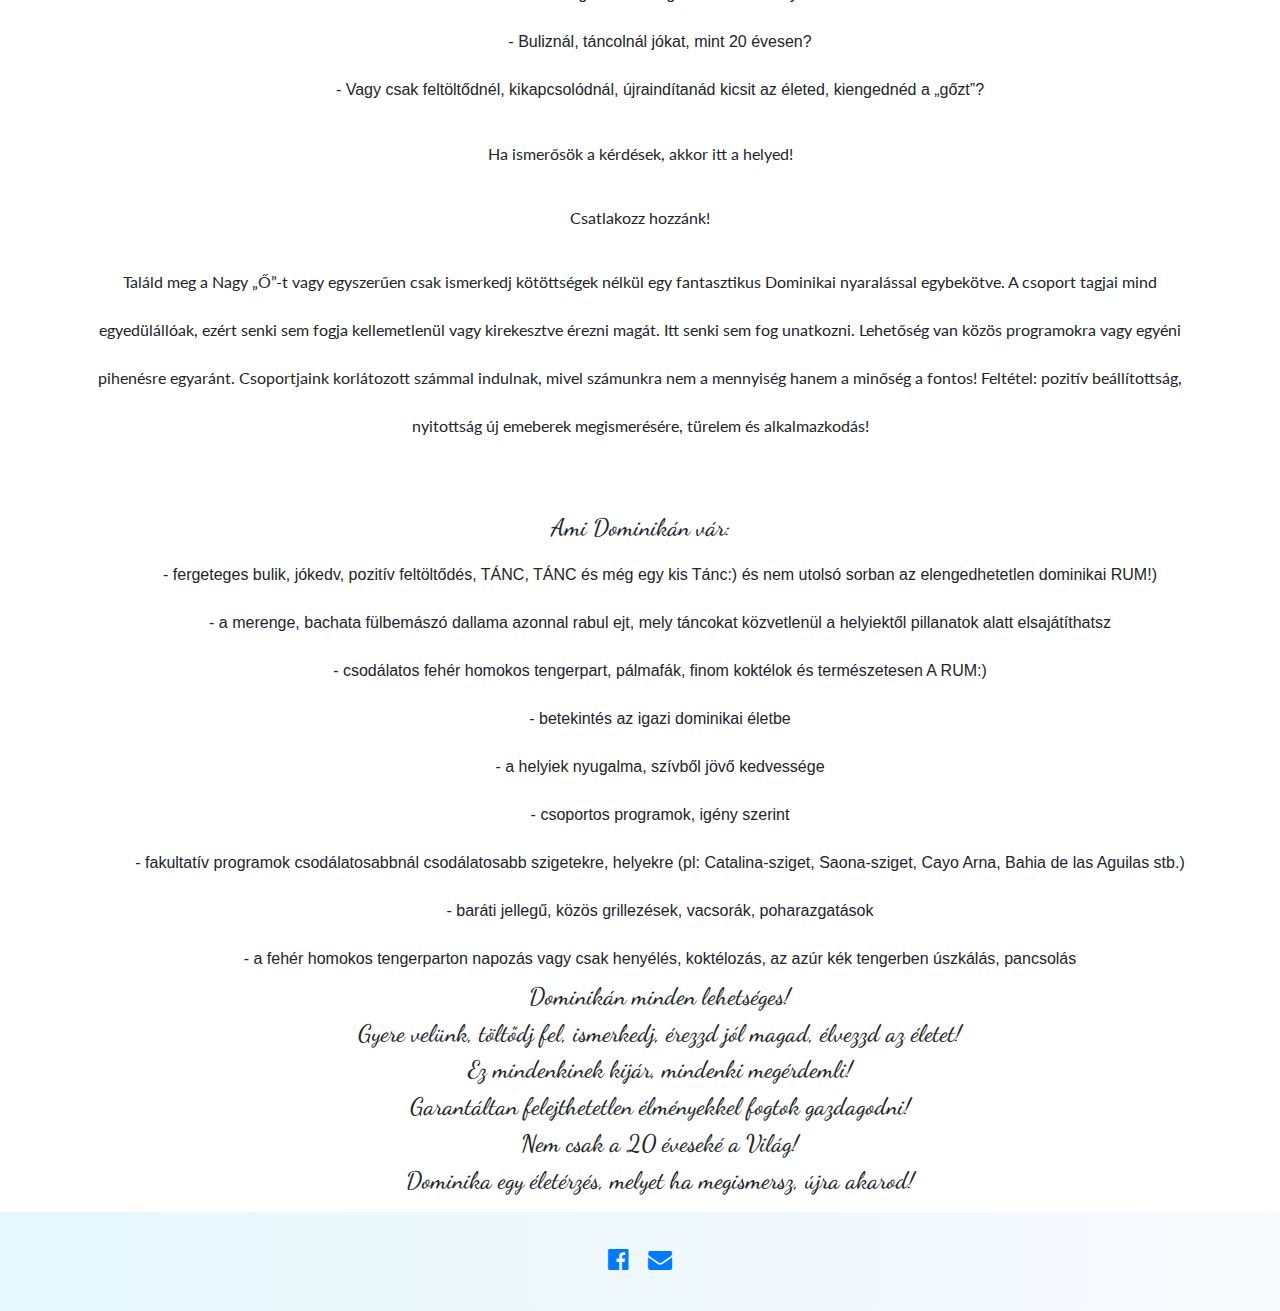
==== commit 3935d1e9: "change the fonts whithin index.html" ====
--- a/index.html
+++ b/index.html
@@ -5,7 +5,7 @@
     <meta charset="utf-8">
     <meta name="viewport" content="width=device-width, initial-scale=1, shrink-to-fit=no">
     <link rel="stylesheet" href="https://stackpath.bootstrapcdn.com/bootstrap/4.4.1/css/bootstrap.min.css" integrity="sha384-Vkoo8x4CGsO3+Hhxv8T/Q5PaXtkKtu6ug5TOeNV6gBiFeWPGFN9MuhOf23Q9Ifjh" crossorigin="anonymous">
-    <link href="https://fonts.googleapis.com/css2?family=Amita&display=swap" rel="stylesheet">
+    <link href="https://fonts.googleapis.com/css2?family=Dancing+Script&family=Lato&display=swap" rel="stylesheet">
     <link rel="stylesheet" href="https://cdnjs.cloudflare.com/ajax/libs/font-awesome/4.7.0/css/font-awesome.min.css">
     <link href="css/index.css" rel="stylesheet">
   </head>
@@ -21,15 +21,16 @@
                   <span class="navbar-toggler-icon"></span>
                 </button>
                 <div class="collapse navbar-collapse" id="collapsibleNavbar">
-                  <ul class="navbar-nav"><li class="nav-item"><a class="nav-link" href="#">Kezdőlap</a></li>
+                  <ul class="navbar-nav">
+                    <li class="nav-item"><a class="nav-link" href="#">Kezdőlap</a></li>
                     <li class="nav-item"><a class="nav-link" href="about-us.html">Rólunk</a></li>
                     <li class="nav-item"><a class="nav-link" href="programs.html">Programok</a></li>
-                    <li class="nav-item"><a class="nav-link" href="#">Apartman leírása</a></li>
+                    <li class="nav-item"><a class="nav-link" href="flat-description.html">Apartman leírása</a></li>
                     <li class="nav-item"><a class="nav-link" href="prices.html">Részvételi díjak</a></li>
-                    <li class="nav-item"><a class="nav-link" href="#">Jelentkezés</a></li>
-                    <li class="nav-item"><a class="nav-link" href="#">Elérhetőség</a></li>
-                    <li class="nav-item"><a class="nav-link" href="#">Vélemények</a></li>
-                    <li class="nav-item"><a class="nav-link" href="#">Galéria</a></li>
+                    <li class="nav-item"><a class="nav-link" href="registration.html">Jelentkezés</a></li>
+                    <li class="nav-item"><a class="nav-link" href="contact-us.html">Elérhetőség</a></li>
+                    <li class="nav-item"><a class="nav-link" href="feedback.html">Vélemények</a></li>
+                    <li class="nav-item"><a class="nav-link" href="gallery.html">Galéria</a></li>
                   </ul>
                 </div>
               </nav>
@@ -41,7 +42,7 @@
     </header>
     <div class="container">
         <h1>Ismerkedj és nyaralj Dominikán!</h1>
-        <p>Szingli, Magyarországon és külföldön élő magyarok csoportja!</p>
+        <p class="blue-red-paragraph">Szingli, Magyarországon és külföldön élő magyarok csoportja!</p>
         <p>Bárki csatlakozhat hozzánk a világ bármelyik részéről!</p>
         Találkozzunk Dominikán!</p>
         <p>Dominikai nyaralás, kicsit másképp</p>
--- a/css/index.css
+++ b/css/index.css
@@ -1,7 +1,6 @@
 body, html {
-  font-size: 1.2em;
-  font-family: 'Amita', cursive;
-} /* the universal rules */
+  line-height: 3em;
+}
 
 .main-header {
   height: 15em;
@@ -9,6 +8,12 @@
   align-items: center;
   justify-content: center;
   margin-bottom: 2em;
+ }
+
+ .nav-item {
+   list-style-type: none;
+   line-height: 3em;
+   font-size: 1.4em;
  }
 
  li {
@@ -20,9 +25,12 @@
    text-align: center;
  }
 
+  h1, h2, h3, h4, h5, h6 {
+    font-family: 'Dancing Script', cursive;
+  }
 
-  h1, h2, h3, p {
-    line-height: 3em;
+  p {
+    font-family: 'Lato', sans-serif;
   }
 
 /* START of Main Navigation styling */
@@ -82,6 +90,12 @@
 
 
 /* START of main container styling */
+.blue-red-paragraph {
+  font-size: 1.5em;
+  background: -webkit-linear-gradient(#000080, #FF0000);
+  -webkit-background-clip: text;
+  -webkit-text-fill-color: transparent;
+}
 /* END of main container styling */
 
 /* Start of Footer styling */
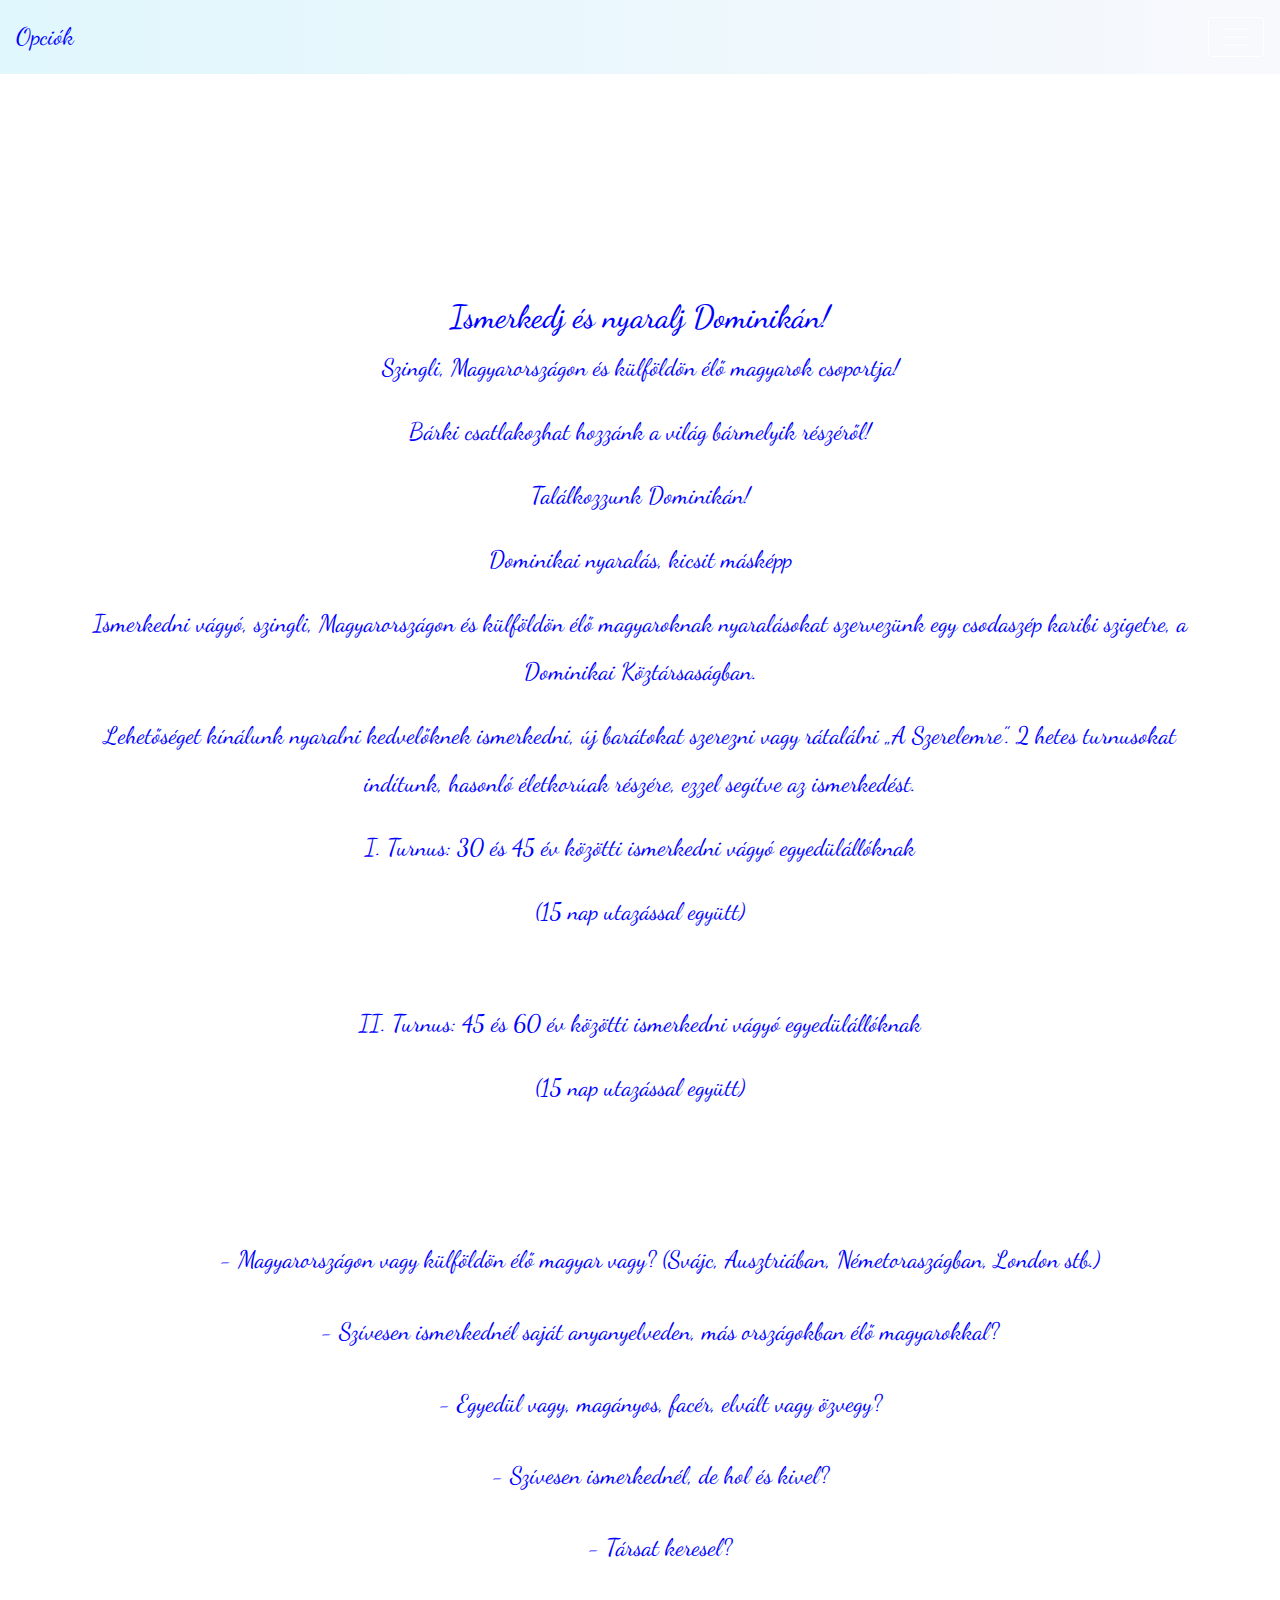
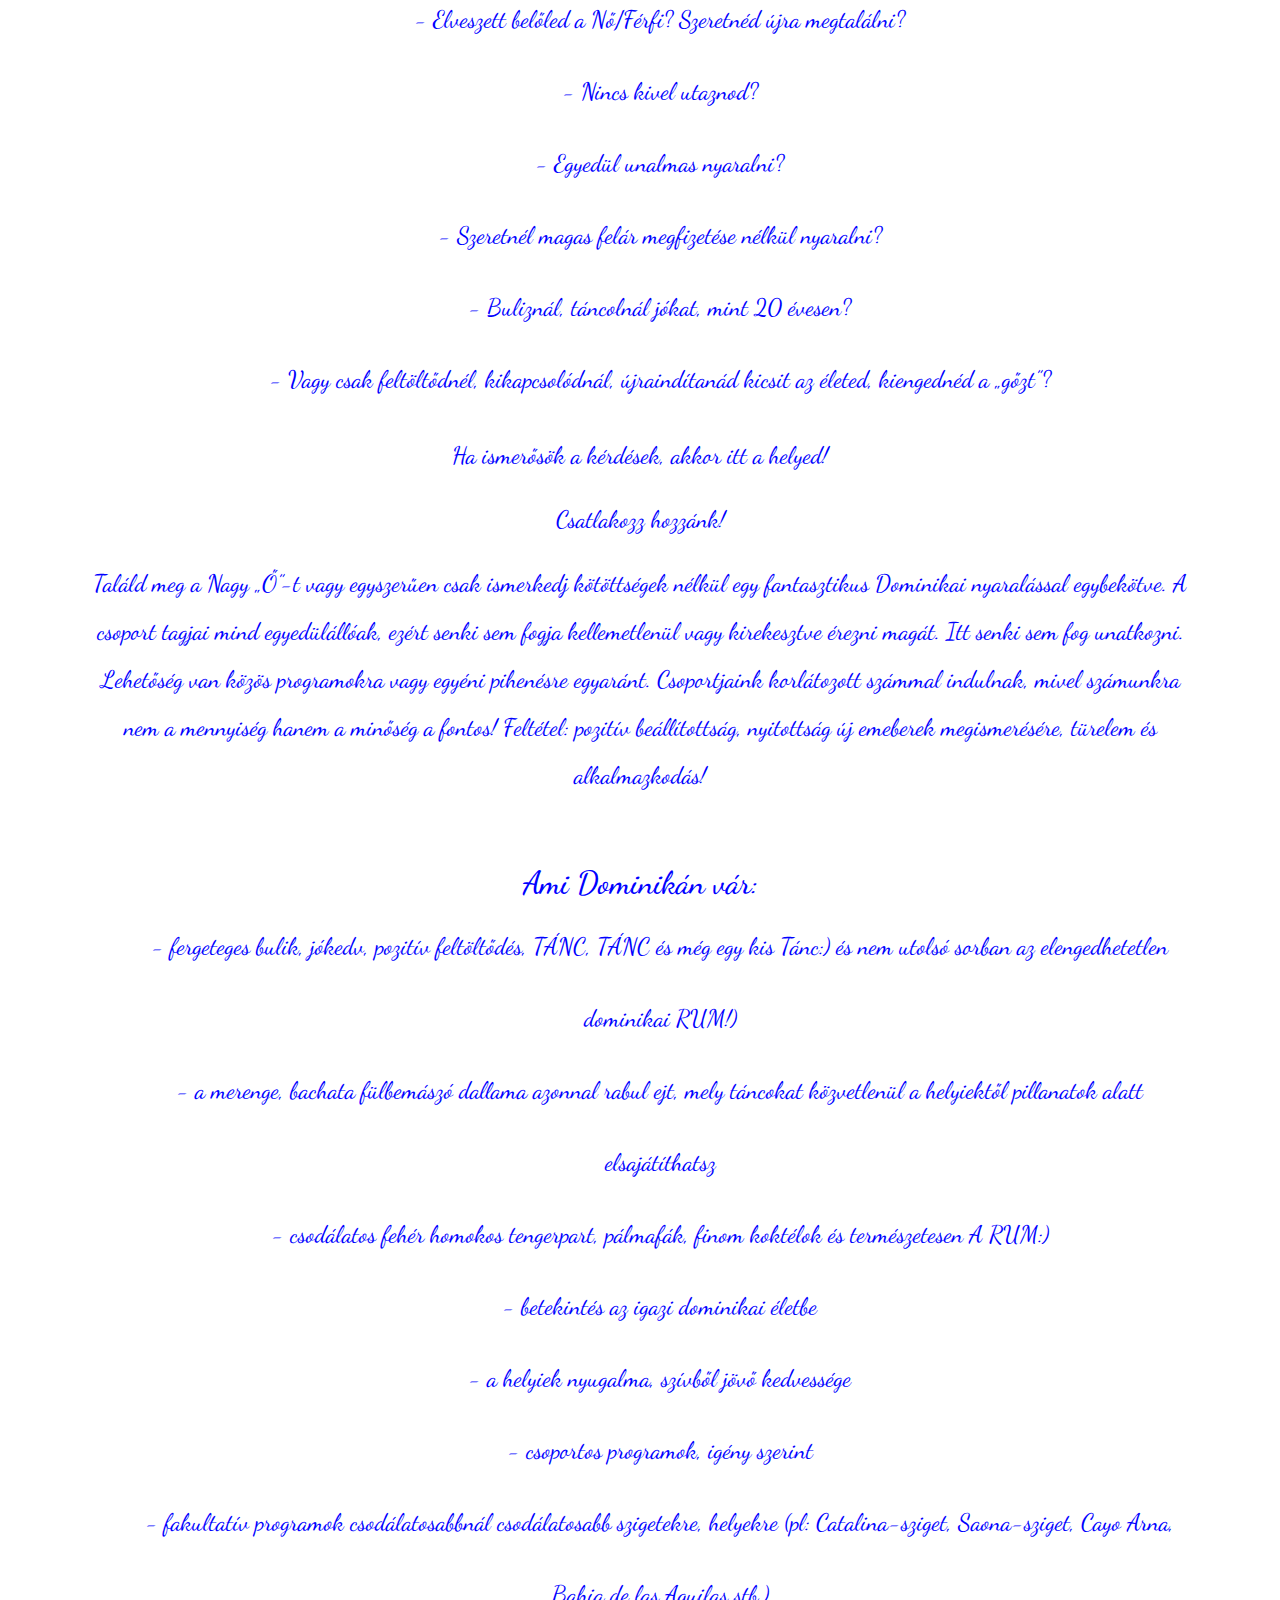
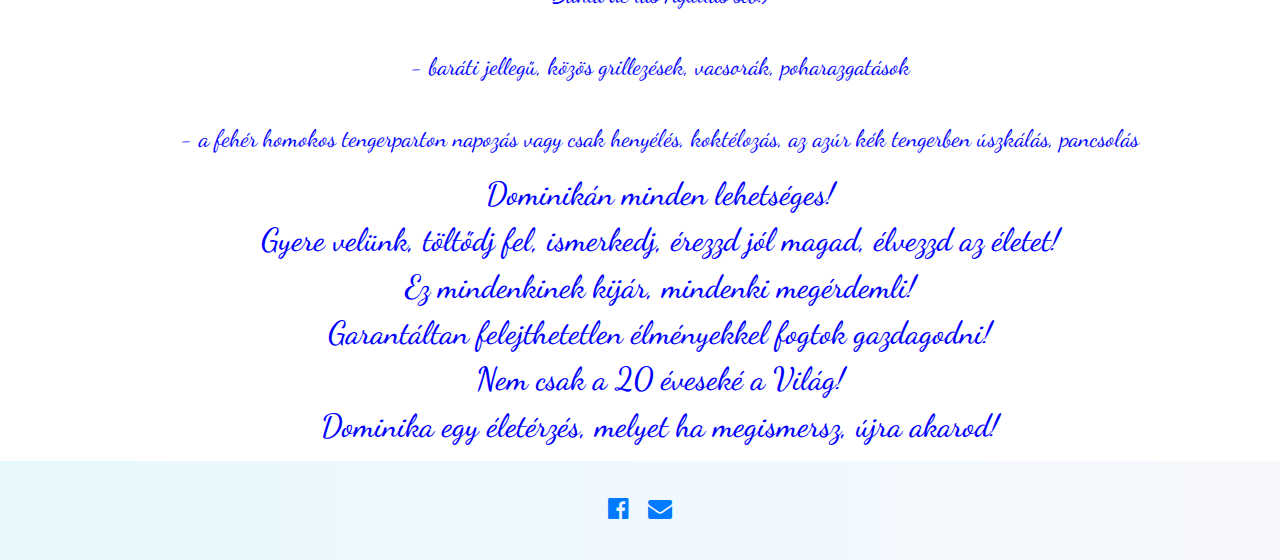
==== commit 824300e9: "." ====
--- a/index.html
+++ b/index.html
@@ -5,46 +5,39 @@
     <meta charset="utf-8">
     <meta name="viewport" content="width=device-width, initial-scale=1, shrink-to-fit=no">
     <link rel="stylesheet" href="https://stackpath.bootstrapcdn.com/bootstrap/4.4.1/css/bootstrap.min.css" integrity="sha384-Vkoo8x4CGsO3+Hhxv8T/Q5PaXtkKtu6ug5TOeNV6gBiFeWPGFN9MuhOf23Q9Ifjh" crossorigin="anonymous">
-    <link href="https://fonts.googleapis.com/css2?family=Dancing+Script&family=Lato&display=swap" rel="stylesheet">
+    <link href="https://fonts.googleapis.com/css2?family=Dancing+Script:wght@600&display=swap" rel="stylesheet">
     <link rel="stylesheet" href="https://cdnjs.cloudflare.com/ajax/libs/font-awesome/4.7.0/css/font-awesome.min.css">
     <link href="css/index.css" rel="stylesheet">
   </head>
   <body>
     <header>
       <div class="bg-img">
-        <div class="nav-container">
-          <div class="topnav">
-            <!-- Bootstrap class-naming starts -->
-            <div class="navbar navbar-dark bg-transparent">
-              <nav class="navbar navbar-expand-md bg-dark navbar-dark navbar navbar-dark bg-transparent">
-                <button class="navbar-toggler" type="button" data-toggle="collapse" data-target="#collapsibleNavbar">
-                  <span class="navbar-toggler-icon"></span>
-                </button>
-                <div class="collapse navbar-collapse" id="collapsibleNavbar">
-                  <ul class="navbar-nav">
-                    <li class="nav-item"><a class="nav-link" href="#">Kezdőlap</a></li>
-                    <li class="nav-item"><a class="nav-link" href="about-us.html">Rólunk</a></li>
-                    <li class="nav-item"><a class="nav-link" href="programs.html">Programok</a></li>
-                    <li class="nav-item"><a class="nav-link" href="flat-description.html">Apartman leírása</a></li>
-                    <li class="nav-item"><a class="nav-link" href="prices.html">Részvételi díjak</a></li>
-                    <li class="nav-item"><a class="nav-link" href="registration.html">Jelentkezés</a></li>
-                    <li class="nav-item"><a class="nav-link" href="contact-us.html">Elérhetőség</a></li>
-                    <li class="nav-item"><a class="nav-link" href="feedback.html">Vélemények</a></li>
-                    <li class="nav-item"><a class="nav-link" href="gallery.html">Galéria</a></li>
-                  </ul>
-                </div>
-              </nav>
-          </div>
-        <!-- Bootstrap class-naming ends -->
-        </div>
-      </div>
+        <nav class="navbar navbar-dark bg-dark">
+      		<a href="#" class="navbar-brand" id="navBarOptions">Opciók</a>
+      		<button class="navbar-toggler ml-auto" type="button" data-toggle="collapse" data-target="#nav2">
+      			<span class="navbar-toggler-icon"></span>
+      		</button>
+      		<div class="navbar-collapse collapse" id="nav2">
+            <ul class="navbar-nav">
+              <li class="nav-item"><a class="nav-link" href="#">Kezdőlap</a></li>
+              <li class="nav-item"><a class="nav-link" href="about-us.html">Rólunk</a></li>
+              <li class="nav-item"><a class="nav-link" href="programs.html">Programok</a></li>
+              <li class="nav-item"><a class="nav-link" href="flat-description.html">Apartman leírása</a></li>
+              <li class="nav-item"><a class="nav-link" href="prices.html">Részvételi díjak</a></li>
+              <li class="nav-item"><a class="nav-link" href="registration.html">Jelentkezés</a></li>
+              <li class="nav-item"><a class="nav-link" href="contact-us.html">Elérhetőség</a></li>
+              <li class="nav-item"><a class="nav-link" href="feedback.html">Vélemények</a></li>
+              <li class="nav-item"><a class="nav-link" href="gallery.html">Galéria</a></li>
+            </ul>
+      		</div>
+    	  </nav>
     </div>
     </header>
     <div class="container">
         <h1>Ismerkedj és nyaralj Dominikán!</h1>
-        <p class="blue-red-paragraph">Szingli, Magyarországon és külföldön élő magyarok csoportja!</p>
+        <p>Szingli, Magyarországon és külföldön élő magyarok csoportja!</p>
         <p>Bárki csatlakozhat hozzánk a világ bármelyik részéről!</p>
-        Találkozzunk Dominikán!</p>
+        <p>Találkozzunk Dominikán!</p>
         <p>Dominikai nyaralás, kicsit másképp</p>
         <p>Ismerkedni vágyó, szingli,  Magyarországon és külföldön élő magyaroknak nyaralásokat szervezünk egy csodaszép karibi szigetre, a Dominikai Köztársaságban.</p>
         <p>Lehetőséget kínálunk nyaralni kedvelőknek ismerkedni, új barátokat szerezni vagy rátalálni „A Szerelemre”. 2 hetes  turnusokat indítunk, hasonló életkorúak részére, ezzel segítve az ismerkedést.</p>
--- a/css/index.css
+++ b/css/index.css
@@ -1,20 +1,6 @@
 body, html {
   line-height: 3em;
 }
-
-.main-header {
-  height: 15em;
-  display: flex;
-  align-items: center;
-  justify-content: center;
-  margin-bottom: 2em;
- }
-
- .nav-item {
-   list-style-type: none;
-   line-height: 3em;
-   font-size: 1.4em;
- }
 
  li {
    list-style-type: none;
@@ -25,18 +11,49 @@
    text-align: center;
  }
 
-  h1, h2, h3, h4, h5, h6 {
-    font-family: 'Dancing Script', cursive;
-  }
 
-  p {
-    font-family: 'Lato', sans-serif;
-  }
+ h1, h2, h3, h4, h5, h6 {
+   font-family: 'Dancing Script', cursive;
+   color: blue;
+   font-size: 2em;
+ }
 
-/* START of Main Navigation styling */
-/* The navbar */
+ p, li {
+   font-family: 'Dancing Script', cursive;
+   color: blue;
+   font-size: 1.5em;
+ }
+
+ .navbar {
+  background: linear-gradient(90deg, rgba(220, 246, 252, 0.9), rgba(245, 246, 252, 0.7)) !important;
+ }
+
+ #navBarOptions {
+  font-family: 'Dancing Script', cursive;
+  font-size: 1.5em;
+  color: blue;
+ }
+
+ .nav-link {
+   color: blue !important;
+ }
+
+ a.nav-link:hover {
+   color: white !important;
+ }
+
+a.nav-link {
+  text-decoration: none;
+}
+
+.navbar-dark .navbar-toggler {
+  color: white;
+  border-color: white;
+}
+
+
+/* The navbar background image styling */
 .bg-img {
-  /* the main navigation background image */
   background-image: url("../img/hotel-caribe-paraiso.jpg");
   min-height: 250px;
 
@@ -44,59 +61,9 @@
   background-position: center;
   background-repeat: no-repeat;
   background-size: cover;
-
-  /* Needed to position the navbar */
   position: relative;
   margin-bottom: 3em;
 }
-
-.navbar {
-  margin-left: 0.5em;
-  margin-right: 0.5em;
-  padding: 0;
-}
-
-
-/* Position the navbar container inside the image */
-.nav-container {
-  position: absolute;
-  margin: 20px;
-  width: auto;
-}
-
-.topnav {
-  overflow: hidden;
-  /* background-color: #333; */
-  background: linear-gradient(90deg, rgba(245, 246, 252, 0.7), rgba(245, 246, 252, 0.3));
-  border-radius: 10px;
-}
-
-/* Navbar links */
-.topnav a {
-  float: left;
-  color: black !important;
-  text-align: center;
-  padding: 14px 16px;
-  text-decoration: none;
-  font-size: 0.7em;
-}
-
-.topnav a:hover {
-  background-color: white;
-  color: red !important;
-  border-radius: 10px;
-}
-/* END of Main Navigation styling */
-
-
-/* START of main container styling */
-.blue-red-paragraph {
-  font-size: 1.5em;
-  background: -webkit-linear-gradient(#000080, #FF0000);
-  -webkit-background-clip: text;
-  -webkit-text-fill-color: transparent;
-}
-/* END of main container styling */
 
 /* Start of Footer styling */
 /* adding hue to the links within the footer */
